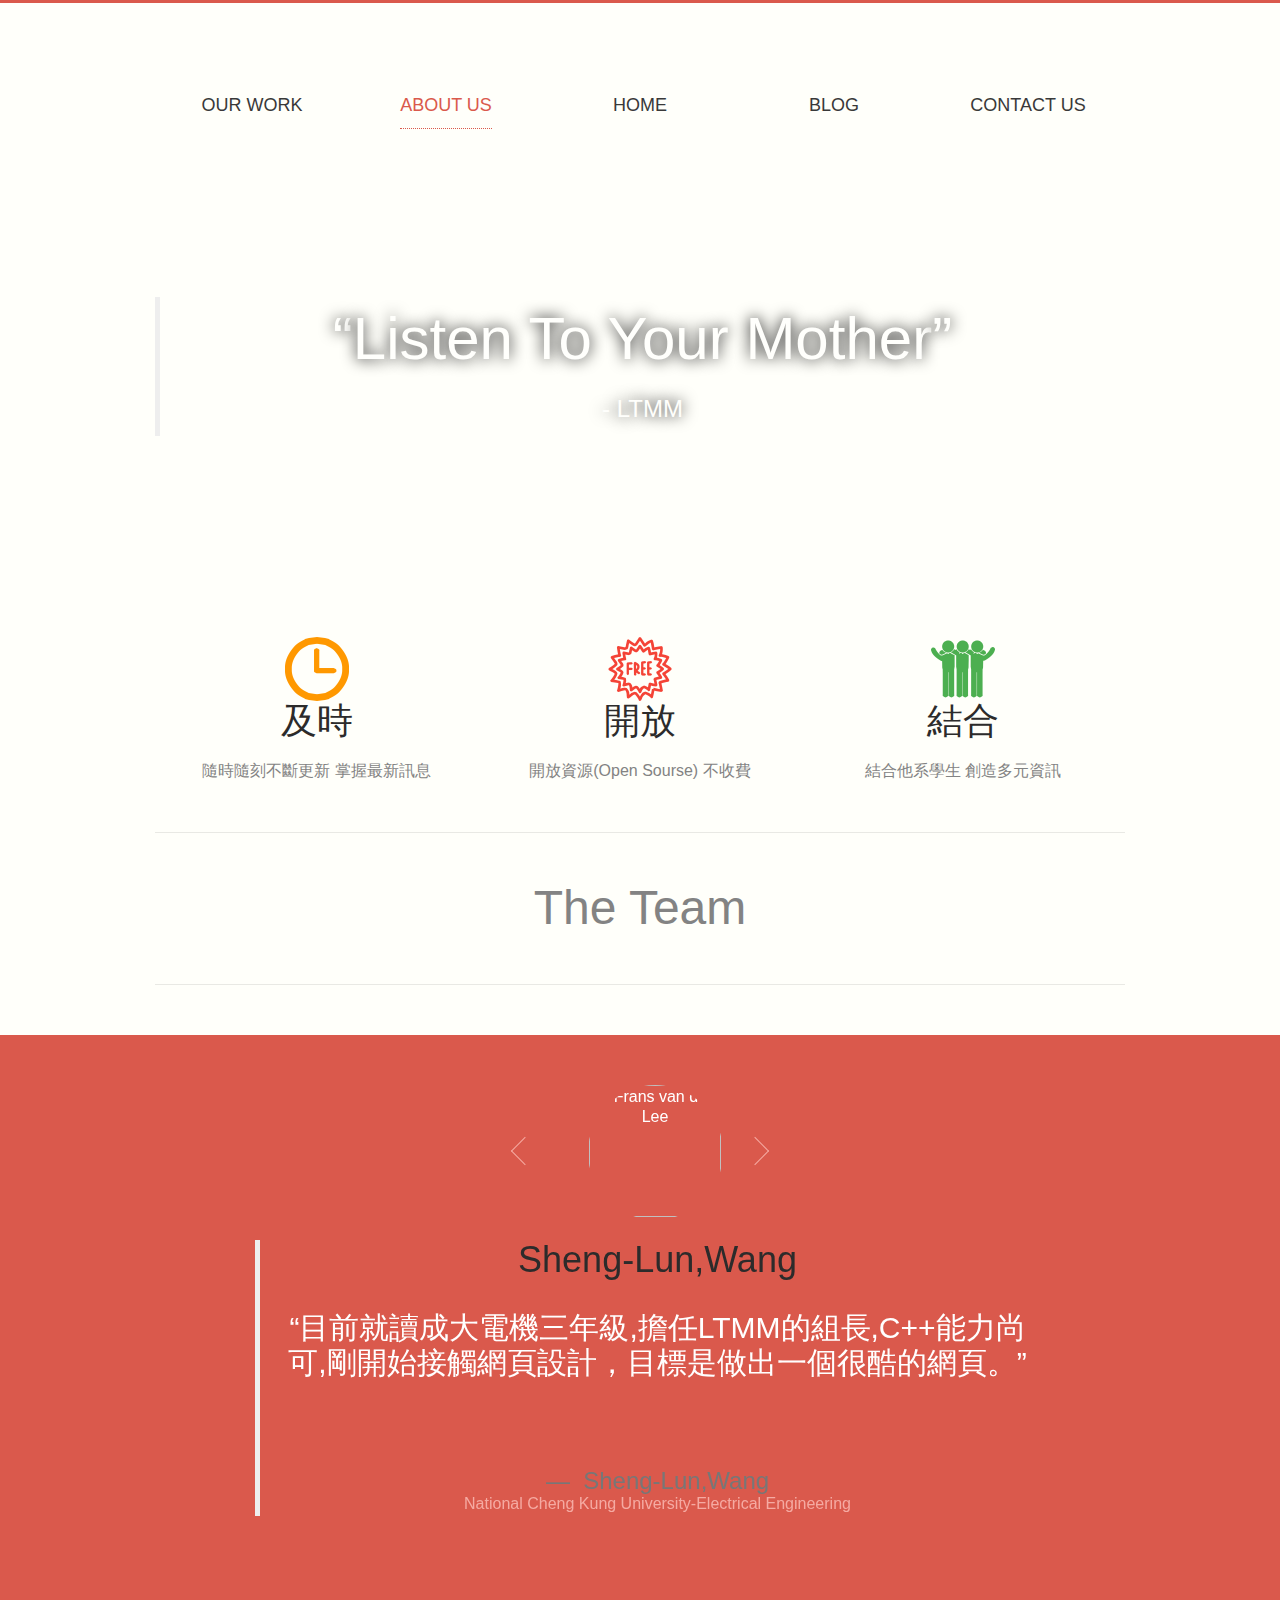
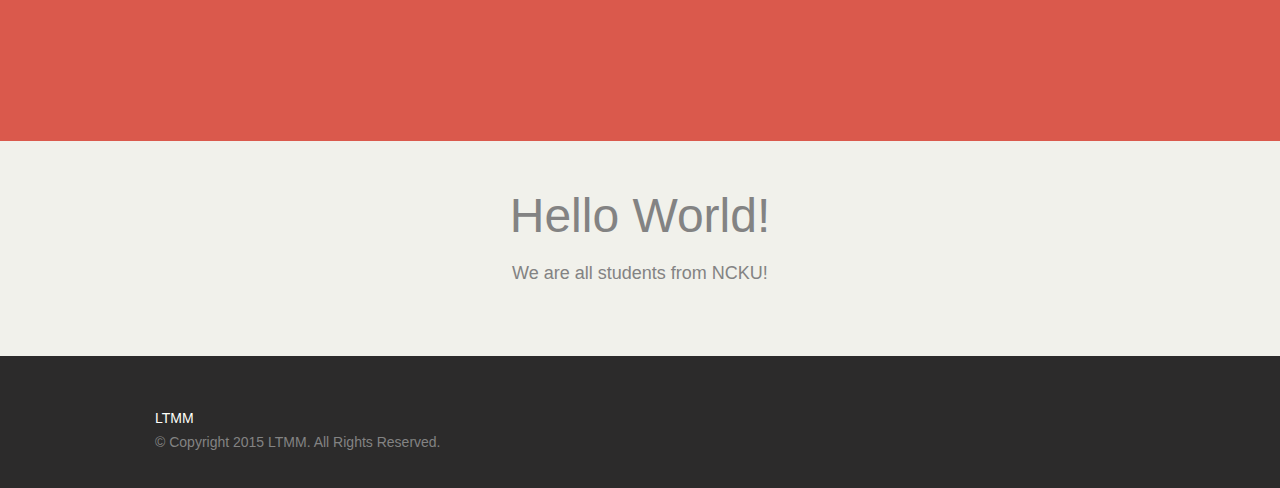
==== index.html @ 213aa473 "ver3.3 fixbug" ====
<html lang="en-US"><head><script async="" src="http://api.flickr.com/services/rest/?&amp;jsoncallback=jQuery17202518239903729409_1444990462964&amp;api_key=4faeeab50cc5eb89cd73cdc2350e52e4&amp;format=json&amp;method=flickr.people.findByUsername&amp;username=4120&amp;_=1444990463082"></script>
  <meta http-equiv="Content-Type" content="text/html; charset=UTF-8">
  <title>LTMM</title>
  <meta name="viewport" content="width=device-width, initial-scale=1.0, maximum-scale=1.0">

        <meta name="keywords" content="LTMM">
        <meta name="description" content="Listen To MoM.">
        <link href="https://plus.google.com/101694146701986480596/about" rel="publisher">
        <!-- Latest compiled and minified CSS -->
<link rel="stylesheet" href="https://maxcdn.bootstrapcdn.com/bootstrap/3.3.5/css/bootstrap.min.css">

<!-- Optional theme -->
<link rel="stylesheet" href="https://maxcdn.bootstrapcdn.com/bootstrap/3.3.5/css/bootstrap-theme.min.css">
<link rel="stylesheet" href="https://maxcdn.bootstrapcdn.com/font-awesome/4.4.0/css/font-awesome.min.css">
<!-- Latest compiled and minified JavaScript -->
<script src="https://maxcdn.bootstrapcdn.com/bootstrap/3.3.5/js/bootstrap.min.js"></script>
  <link rel="stylesheet" href="style.css" type="text/css" media="screen">
  <link rel="alternate" type="application/rss+xml" title="FortyOneTwenty Inc. RSS Feed" href="http://www.fortyonetwenty.com/feed/">
  <link rel="alternate" type="application/atom+xml" title="FortyOneTwenty Inc. Atom Feed" href="http://www.fortyonetwenty.com/feed/atom/">
  <link rel="pingback" href="http://www.fortyonetwenty.com/xmlrpc.php">


  <div class="fit-vids-style">­<style>               .fluid-width-video-wrapper {                 width: 100%;                              position: relative;                       padding: 0;                            }                                                                                   .fluid-width-video-wrapper iframe,        .fluid-width-video-wrapper object,        .fluid-width-video-wrapper embed {           position: absolute;                       top: 0;                                   left: 0;                                  width: 100%;                              height: 100%;                          }                                       </style></div><script type="text/javascript" async="" src="http://www.google-analytics.com/ga.js"></script><script type="text/javascript" src="http://www.fortyonetwenty.com/wp-content/themes/4120/4120.js"></script>


      <script type="text/javascript">//<![CDATA[
      // Google Analytics for WordPress by Yoast v4.2.8 | http://yoast.com/wordpress/google-analytics/
      var _gaq = _gaq || [];
      _gaq.push(['_setAccount', 'UA-1729453-1']);
              _gaq.push(['_trackPageview']);
      (function () {
        var ga = document.createElement('script');
        ga.type = 'text/javascript';
        ga.async = true;
        ga.src = ('https:' == document.location.protocol ? 'https://ssl' : 'http://www') + '.google-analytics.com/ga.js';
        var s = document.getElementsByTagName('script')[0];
        s.parentNode.insertBefore(ga, s);
      })();
      //]]></script>
      <link rel="alternate" type="application/rss+xml" title="FortyOneTwenty Inc. » About Us Comments Feed" href="http://www.fortyonetwenty.com/about-us/feed/">
<link rel="stylesheet" id="dot-irecommendthis-css" href="http://www.fortyonetwenty.com/wp-content/plugins/i-recommend-this/css/dot-irecommendthis-heart.css?ver=3.5" type="text/css" media="all">
<script type="text/javascript" src="http://www.fortyonetwenty.com/wp-includes/js/jquery/jquery.js?ver=1.8.3"></script>
<script type="text/javascript">
/* <![CDATA[ */
var dot = {"ajaxurl":"http:\/\/www.fortyonetwenty.com\/wp-admin\/admin-ajax.php"};
var dot_irecommendthis = {"ajaxurl":"http:\/\/www.fortyonetwenty.com\/wp-admin\/admin-ajax.php"};
/* ]]> */
</script>
<script type="text/javascript" src="http://www.fortyonetwenty.com/wp-content/plugins/i-recommend-this/js/dot_irecommendthis.js?ver=3.5"></script>
<link rel="prev" title="Our Work" href="http://www.fortyonetwenty.com/work/">
<link rel="next" title="Blog" href="http://www.fortyonetwenty.com/blog/">
<meta name="generator" content="WordPress 3.5">
<link rel="canonical" href="http://www.fortyonetwenty.com/about-us/">
<!-- Start Fluid Video Embeds Style Tag -->
<style type="text/css">
/* Thanks to Web Designer Wall for writing about this technique: http://webdesignerwall.com/tutorials/css-elastic-videos */
/* And to A List Apart: http://www.alistapart.com/articles/creating-intrinsic-ratios-for-video/ */
.fve-video-wrapper {
  position: relative;
  overflow: hidden;
  height: 0;
  padding-bottom: 56.25%; /* This is default, but will be overriden */
  margin: 0.5em 0; /* A bit of margin at the bottom */
}

.fve-video-wrapper iframe,  
.fve-video-wrapper object,  
.fve-video-wrapper embed {
  position: absolute;
  display: block;
  top: 0;
  left: 0;
  width: 100%;
  height: 100%;
}</style>
<!-- End Fluid Video Embeds Style Tag -->
<script charset="utf-8" type="text/javascript">var switchTo5x=true;</script><script charset="utf-8" type="text/javascript" src="http://w.sharethis.com/button/buttons.js"></script><script type="text/javascript">stLight.options({publisher:'wp.631a12d8-6bb4-4eff-a368-18fc70a9eb8d'});var st_type='wordpress3.4.2';</script>

  <style type="text/css">.recentcomments a{display:inline !important;padding:0 !important;margin:0 !important;}</style>

  <style>
    #logo h1 a {
      background: transparent url(http://www.fortyonetwenty.com/wp-content/uploads/2012/10/4120_logo.png) no-repeat center center;
      width: 112px;
      height: 112px;
    }
    /* Retina ----------- */
    @media
    only screen and (-webkit-min-device-pixel-ratio: 1.5),
    only screen and (   min--moz-device-pixel-ratio: 1.5),
    only screen and (     -o-min-device-pixel-ratio: 1.5/1),
    only screen and (        min-device-pixel-ratio: 1.5),
    only screen and (                min-resolution: 192dpi),
    only screen and (                min-resolution: 2dppx) { 
     
        /* Retina-specific stuff here */
        #logo h1 a {
          background: transparent url(http://www.fortyonetwenty.com/wp-content/uploads/2012/10/4120_logo@2x.png) no-repeat center center;
          background-size: 112px 112px;
        }

    }
    #mainNav ul a {
      line-height: 112px;
    }
    #mainNav li.nav-logo a {
      width: 112px;
      height: 112px;
    }
  </style>

  
  <!--[if lt IE 9]>
  <script src="http://html5shim.googlecode.com/svn/trunk/html5.js"></script>
  <link rel="stylesheet" href="http://www.fortyonetwenty.com/wp-content/themes/4120/css/ie8.css" />
  <script src="http://www.fortyonetwenty.com/wp-content/themes/4120/js/plugins/swipe_ie.js"></script>
  <script src="http://www.fortyonetwenty.com/wp-content/themes/4120/js/ie.js"></script>
  <![endif]-->
  
  

<script type="text/javascript" src="http://wd-edge.sharethis.com/button/getAllAppDefault.esi?cb=stLight.allDefault&amp;app=all&amp;publisher=wp.631a12d8-6bb4-4eff-a368-18fc70a9eb8d&amp;domain=fortyonetwenty.com"></script><script type="text/javascript" src="http://wd-edge.sharethis.com/button/checkOAuth.esi"></script><link rel="stylesheet" type="text/css" href="http://w.sharethis.com/button/css/buttons.4d4008011051a133a045fe92d3143ad4.css"></head>

<body class="page page-id-7 page-template page-template-page-about-php">

<div class="full-width header">
  <header class="container" >
    <nav class="site-nav">
      <ul id="menu-main-navigation" class="desktop"><li id="menu-item-17" class="work menu-item menu-item-type-post_type menu-item-object-page menu-item-17"><a href="">Our Work</a></li>
<li id="menu-item-14" class="about menu-item menu-item-type-post_type menu-item-object-page current-menu-item page_item page-item-7 current_page_item menu-item-14"><a href="">About Us</a></li>
<li ><a href="">Home</a></li>
<li id="menu-item-15" class="blog menu-item menu-item-type-post_type menu-item-object-page menu-item-15"><a href="">Blog</a></li>
<li id="menu-item-16" class="contact menu-item menu-item-type-post_type menu-item-object-page menu-item-16"><a href="">Contact Us</a></li>
</ul><ul id="menu-main-navigation-1" class="mobile clearfix"><li class="work menu-item menu-item-type-post_type menu-item-object-page menu-item-17"><a href="">Our Work</a></li>
<li class="about menu-item menu-item-type-post_type menu-item-object-page current-menu-item page_item page-item-7 current_page_item menu-item-14"><a href="">About Us</a></li>
<li class="logo menu-item menu-item-type-post_type menu-item-object-page menu-item-21"><a href="">Home</a></li>
<li class="blog menu-item menu-item-type-post_type menu-item-object-page menu-item-15"><a href="">Blog</a></li>
<li class="contact menu-item menu-item-type-post_type menu-item-object-page menu-item-16"><a href="">Contact Us</a></li>
</ul>   </nav>
  </header>
</div>

<div class="full-width flush-top quotes" style="background-image: url('http://i.stack.imgur.com/jGlzr.png');">
  <div class="container">
    <div class="swiper" style="overflow: hidden;">
      <ul style="list-style: none; margin: 0px;">
                <li>
          <blockquote>
            <p class="fittext" data-max-font-size="60px" style="font-size: 60px;">Listen To Your Mother</p>
            <cite class="fittext" data-max-font-size="24px" data-min-font-size="12px" style="font-size: 24px;">
              - LTMM           </cite>
          </blockquote>
        </li>
              </ul>
    </div>
  </div>
</div>

<div class="full-width flush-top">
  <div class="container">
    <div class="emblem-row">
            <div class="emblem-col">
        
                <img src="images/clock96.png">
     
        <h2>及時</h2>
        <p>
          隨時隨刻不斷更新 掌握最新訊息       </p>
      </div>
            
            <div class="emblem-col">

                <img src="images/free1.png">
              
      
        <h2>開放</h2>
        <p>
          開放資源(Open Sourse) 不收費       </p>
      </div>
            <div class="emblem-col">
       
          <img src="images/group58.png">
     
        <h2>結合</h2>
        <p>
          結合他系學生 創造多元資訊     </p>
      </div>
            <hr>
    </div>
  </div>
</div>

<div class="full-width flush-top">
  <div class="container">
    <div class="heading">
      <h1>The Team</h1>
    </div>
    <div class="team">
        </div>
    <hr>
  </div>
</div>
<div class="full-width red">
  <div class="container">
    <div class="testimonials">
      <div class="arrows">
        <button class="arrow left"></button>
        <button class="arrow right"></button>
      </div>
      <div id="test-slider" class="swiper" style="overflow: hidden; visibility: visible;">
        <ul class="swipe-wrap" style="list-style: none; margin: 0px; width: 4000px; transition-duration: 0ms; transform: translate3d(0px, 0px, 0px);">
                      <li class="testimonial" style="width: 1000px; display: table-cell; vertical-align: top;">
              <div class="avatar">
                <img src="https://fbcdn-sphotos-d-a.akamaihd.net/hphotos-ak-xaf1/v/t1.0-9/11825571_885443691549640_6839628975477884105_n.jpg?oh=e4cb12dc6524d7e577fef742db24301d&oe=56CAB8A0&__gda__=1456417809_d9cb40a6ee070157e9c77daa2f2ca682" height="99%" width="99%"alt="Frans van der Lee">
              </div>
              <blockquote>
               <h2>Sheng-Lun,Wang</h2>
                <p>目前就讀成大電機三年級,擔任LTMM的組長,C++能力尚可,剛開始接觸網頁設計，目標是做出一個很酷的網頁。</p>
                <span class="icon"></span>
                <footer>
                  <cite>
                    Sheng-Lun,Wang                    <span class="project">National Cheng Kung University-Electrical Engineering</span>
                  </cite>
                </footer>
              </blockquote>
            </li>
                      <li class="testimonial" style="width: 1000px; display: table-cell; vertical-align: top;">
              <div class="avatar">
                <img src="https://fbcdn-profile-a.akamaihd.net/hprofile-ak-xfa1/v/t1.0-1/p160x160/11100638_939235059461660_8075035650072072458_n.jpg?oh=fa807444733a6cef3ed67c9f3ec958be&oe=5696A30E&__gda__=1455665287_541004314fc943f31184b4f5ca8d5927" alt="">
              </div>
              <blockquote>
                <div class="social">
     
                <h2 >Allen Lin</h2>
                <p>1995/02/14  水瓶座 A型 20歲青年 個人覺得自己是一個有毅力的人 做什麼事只要下定決心 就一定會把它做好 Just Do It.  台南一中前7%畢業 大學主修電機 副修流舞系 曾在高雄 台北 台中多次表演 也參加了許多街舞比賽 曾擔任成大南友育樂營(TSA)課程導師 舞會副招</p>
                <a id="folderButton1"><sub>see more...</sub></a>
                <span class="icon"></span>
                <footer>
                  <cite>
                    Allen Lin                    <span class="project">National Cheng Kung University-Electrical Engineering</span>
                  </cite>
                </footer>
              </blockquote>
            </li>
                      <li class="testimonial" style="width: 1000px; display: table-cell; vertical-align: top;">
              <div class="avatar">
                <img src="https://fbcdn-sphotos-f-a.akamaihd.net/hphotos-ak-xpf1/v/t1.0-9/10509714_950145091668815_1715219303693369725_n.jpg?oh=98acf9a10b37bcfcea974ada5038c43e&oe=56860C06&__gda__=1451855212_db475c28a0dbeba72126731f9157e37f" height="99%" width="99%" alt="">
              </div>
              <blockquote>
                <div class="social">
     
                <h2 >莊勝棠</h2>
                  <p>1993/10/21 </p>
                  <p>天秤座 </p>
                  <p>來自台北，目前就讀工科系，個性善良隨合，喜歡看電影、聽音樂，偶爾會打打球，希望這次的網頁可以做得很好 </p>
                <span class="icon"></span>
                <footer>
                  <cite>
                    莊勝棠                    <span class="project">National Cheng Kung University-Engineering Science</span>
                  </cite>
                </footer>
              </blockquote>
            </li>
                      <li class="testimonial" style="width: 1000px; display: table-cell; vertical-align: top;">
                   <div class="avatar">
                <img src="https://fbcdn-sphotos-d-a.akamaihd.net/hphotos-ak-xfp1/v/t1.0-9/12006173_870831203001022_8080309730249087365_n.jpg?oh=1b4a34929bba98ee17bb4a7a0d8c3003&oe=56940E21&__gda__=1456702120_d4165ead72c255a33e2b78299770f5ad" height="99%" weight="99%" alt="">
              </div>
              <blockquote>
                  <div class="social">
                <h2 >Davidity Lin</h2>
                  <p>1993/06/24</p>
                  <p>我是大為，標準的90後學渣。<br>大學主修"學生組織系"，翻滾過校內各學生組織<br>去年學生會長卸任後<br>今年是我主修電機系的"一年級"，請多多指教 ^^ </p>
                <span class="icon"></span>
                <footer>
                  <cite>Davidity Lin <span class="project">National Cheng Kung University-Electrical Engineering</span>
                  </cite>
                </footer>
              </blockquote>
            </li>
                  </ul>
      </div>
    </div>
  </div>
</div>



                
                <iframe style="display:none;width:0px; height:0px;" src="about:blank" name="gform_ajax_frame_1" id="gform_ajax_frame_1"></iframe>
               
      
      </script>
    </div>
  </div>
</div>
<div class="full-width tan">
  <div class="container">
    <div class="heading">
      <h1>Hello World!</h1>
      <p>We are all students from NCKU! </p>
    </div>
  </div>
</div>
<div class="full-width dark-grey flat footer">
  <div class="container">
    <div class="footer-foot">
      <div class="info">
        <p><span>LTMM</span></p>
        <p>© Copyright 2015 LTMM. All Rights Reserved.</p>
      </div>
    
    </div>
  </div>
</div>



<div id="stcpDiv" style="position: absolute; top: -1999px; left: -1988px;">ShareThis Copy and Paste</div><iframe id="stSegmentFrame" name="stSegmentFrame" src="http://seg.sharethis.com/getSegment.php?purl=http%3A%2F%2Fwww.fortyonetwenty.com%2Fabout-us%2F&amp;jsref=https%3A%2F%2Fwww.facebook.com%2F&amp;rnd=1444990463411" frameborder="0" scrolling="no" width="0px" height="0px" style="display:none;"></iframe><div id="stwrapper" class="stwrapper stwrapper5x" style="display: none;"><iframe allowtransparency="true" id="stLframe" class="stLframe" name="stLframe" frameborder="0" scrolling="no" src="http://edge.sharethis.com/share5x/index.3c401b929c426b4aced880852aeb0d98.html"></iframe></div><div id="stOverlay" onclick="javascript:stWidget.closeWidget();"></div></body></html>
---- style.css ----
* {
  -webkit-box-sizing: border-box;
  -moz-box-sizing: border-box;
  box-sizing: border-box;
}


/* normalize.css v1.0.2 | MIT License | git.io/normalize */
/* ==========================================================================
   HTML5 display definitions
   ========================================================================== */
/*
 * Corrects `block` display not defined in IE 6/7/8/9 and Firefox 3.
 */
article,
aside,
details,
figcaption,
figure,
footer,
header,
hgroup,
nav,
section,
summary {
  display: block;
}

/*
 * Corrects `inline-block` display not defined in IE 6/7/8/9 and Firefox 3.
 */
audio,
canvas,
video {
  display: inline-block;
  *display: inline;
  *zoom: 1;
}

/*
 * Prevents modern browsers from displaying `audio` without controls.
 * Remove excess height in iOS 5 devices.
 */
audio:not([controls]) {
  display: none;
  height: 0;
}

/*
 * Addresses styling for `hidden` attribute not present in IE 7/8/9, Firefox 3,
 * and Safari 4.
 * Known issue: no IE 6 support.
 */
[hidden] {
  display: none;
}

/* ==========================================================================
   Base
   ========================================================================== */
/*
 * 1. Corrects text resizing oddly in IE 6/7 when body `font-size` is set using
 *    `em` units.
 * 2. Prevents iOS text size adjust after orientation change, without disabling
 *    user zoom.
 */
html {
  font-size: 100%;
  /* 1 */
  -webkit-text-size-adjust: 100%;
  /* 2 */
  -ms-text-size-adjust: 100%;
  /* 2 */
}

/*
 * Addresses `font-family` inconsistency between `textarea` and other form
 * elements.
 */
html,
button,
input,
select,
textarea {
  font-family: sans-serif;
}

/*
 * Addresses margins handled incorrectly in IE 6/7.
 */
body {
  margin: 0;
}

/* ==========================================================================
   Links
   ========================================================================== */
/*
 * Addresses `outline` inconsistency between Chrome and other browsers.
 */
a:focus {
  outline: thin dotted;
}

/*
 * Improves readability when focused and also mouse hovered in all browsers.
 */
a:active,
a:hover {
  outline: 0;
}

/* ==========================================================================
   Typography
   ========================================================================== */
/*
 * Addresses font sizes and margins set differently in IE 6/7.
 * Addresses font sizes within `section` and `article` in Firefox 4+, Safari 5,
 * and Chrome.
 */
h1 {
  font-size: 2em;
  margin: 0.67em 0;
}

h2 {
  font-size: 1.5em;
  margin: 0.83em 0;
}

h3 {
  font-size: 1.17em;
  margin: 1em 0;
}

h4 {
  font-size: 1em;
  margin: 1.33em 0;
}

h5 {
  font-size: 0.83em;
  margin: 1.67em 0;
}

h6 {
  font-size: 0.67em;
  margin: 2.33em 0;
}

/*
 * Addresses styling not present in IE 7/8/9, Safari 5, and Chrome.
 */
abbr[title] {
  border-bottom: 1px dotted;
}

/*
 * Addresses style set to `bolder` in Firefox 3+, Safari 4/5, and Chrome.
 */
b,
strong {
  font-weight: bold;
}

blockquote {
  margin: 1em 40px;
}

/*
 * Addresses styling not present in Safari 5 and Chrome.
 */
dfn {
  font-style: italic;
}

/*
 * Addresses styling not present in IE 6/7/8/9.
 */
mark {
  background: #ff0;
  color: #000;
}

/*
 * Addresses margins set differently in IE 6/7.
 */
p,
pre {
  margin: 1em 0;
}

/*
 * Corrects font family set oddly in IE 6, Safari 4/5, and Chrome.
 */
code,
kbd,
pre,
samp {
  font-family: monospace, serif;
  _font-family: 'courier new', monospace;
  font-size: 1em;
}

/*
 * Improves readability of pre-formatted text in all browsers.
 */
pre {
  white-space: pre;
  white-space: pre-wrap;
  word-wrap: break-word;
}

/*
 * Addresses CSS quotes not supported in IE 6/7.
 */
q {
  quotes: none;
}

/*
 * Addresses `quotes` property not supported in Safari 4.
 */
q:before,
q:after {
  content: '';
  content: none;
}

/*
 * Addresses inconsistent and variable font size in all browsers.
 */
small {
  font-size: 80%;
}

/*
 * Prevents `sub` and `sup` affecting `line-height` in all browsers.
 */
sub,
sup {
  font-size: 75%;
  line-height: 0;
  position: relative;
  vertical-align: baseline;
}

sup {
  top: -0.5em;
}

sub {
  bottom: -0.25em;
}

/* ==========================================================================
   Lists
   ========================================================================== */
/*
 * Addresses margins set differently in IE 6/7.
 */
dl,
menu,
ol,
ul {
  margin: 1em 0;
}

dd {
  margin: 0 0 0 40px;
}

/*
 * Addresses paddings set differently in IE 6/7.
 */
menu,
ol,
ul {
  padding: 0 0 0 40px;
}

/*
 * Corrects list images handled incorrectly in IE 7.
 */
nav ul,
nav ol {
  list-style: none;
  list-style-image: none;
}

/* ==========================================================================
   Embedded content
   ========================================================================== */
/*
 * 1. Removes border when inside `a` element in IE 6/7/8/9 and Firefox 3.
 * 2. Improves image quality when scaled in IE 7.
 */
img {
  border: 0;
  /* 1 */
  -ms-interpolation-mode: bicubic;
  /* 2 */
}

/*
 * Corrects overflow displayed oddly in IE 9.
 */
svg:not(:root) {
  overflow: hidden;
}

/* ==========================================================================
   Figures
   ========================================================================== */
/*
 * Addresses margin not present in IE 6/7/8/9, Safari 5, and Opera 11.
 */
figure {
  margin: 0;
}

/* ==========================================================================
   Forms
   ========================================================================== */
/*
 * Corrects margin displayed oddly in IE 6/7.
 */
form {
  margin: 0;
}

/*
 * Define consistent border, margin, and padding.
 */
fieldset {
  border: 1px solid #c0c0c0;
  margin: 0 2px;
  padding: 0.35em 0.625em 0.75em;
}

/*
 * 1. Corrects color not being inherited in IE 6/7/8/9.
 * 2. Corrects text not wrapping in Firefox 3.
 * 3. Corrects alignment displayed oddly in IE 6/7.
 */
legend {
  border: 0;
  /* 1 */
  padding: 0;
  white-space: normal;
  /* 2 */
  *margin-left: -7px;
  /* 3 */
}

/*
 * 1. Corrects font size not being inherited in all browsers.
 * 2. Addresses margins set differently in IE 6/7, Firefox 3+, Safari 5,
 *    and Chrome.
 * 3. Improves appearance and consistency in all browsers.
 */
button,
input,
select,
textarea {
  font-size: 100%;
  /* 1 */
  margin: 0;
  /* 2 */
  vertical-align: baseline;
  /* 3 */
  *vertical-align: middle;
  /* 3 */
}

/*
 * Addresses Firefox 3+ setting `line-height` on `input` using `!important` in
 * the UA stylesheet.
 */
button,
input {
  line-height: normal;
}

/*
 * 1. Avoid the WebKit bug in Android 4.0.* where (2) destroys native `audio`
 *    and `video` controls.
 * 2. Corrects inability to style clickable `input` types in iOS.
 * 3. Improves usability and consistency of cursor style between image-type
 *    `input` and others.
 * 4. Removes inner spacing in IE 7 without affecting normal text inputs.
 *    Known issue: inner spacing remains in IE 6.
 */
button,
html input[type="button"],
input[type="reset"],
input[type="submit"] {
  -webkit-appearance: button;
  /* 2 */
  cursor: pointer;
  /* 3 */
  *overflow: visible;
  /* 4 */
}

/*
 * Re-set default cursor for disabled elements.
 */
button[disabled],
input[disabled] {
  cursor: default;
}

/*
 * 1. Addresses box sizing set to content-box in IE 8/9.
 * 2. Removes excess padding in IE 8/9.
 * 3. Removes excess padding in IE 7.
 *    Known issue: excess padding remains in IE 6.
 */
input[type="checkbox"],
input[type="radio"] {
  box-sizing: border-box;
  /* 1 */
  padding: 0;
  /* 2 */
  *height: 13px;
  /* 3 */
  *width: 13px;
  /* 3 */
}

/*
 * 1. Addresses `appearance` set to `searchfield` in Safari 5 and Chrome.
 * 2. Addresses `box-sizing` set to `border-box` in Safari 5 and Chrome
 *    (include `-moz` to future-proof).
 */
input[type="search"] {
  -webkit-appearance: textfield;
  /* 1 */
  -moz-box-sizing: content-box;
  -webkit-box-sizing: content-box;
  /* 2 */
  box-sizing: content-box;
}

/*
 * Removes inner padding and search cancel button in Safari 5 and Chrome
 * on OS X.
 */
input[type="search"]::-webkit-search-cancel-button,
input[type="search"]::-webkit-search-decoration {
  -webkit-appearance: none;
}

/*
 * Removes inner padding and border in Firefox 3+.
 */
button::-moz-focus-inner,
input::-moz-focus-inner {
  border: 0;
  padding: 0;
}

/*
 * 1. Removes default vertical scrollbar in IE 6/7/8/9.
 * 2. Improves readability and alignment in all browsers.
 */
textarea {
  overflow: auto;
  /* 1 */
  vertical-align: top;
  /* 2 */
}

/* ==========================================================================
   Tables
   ========================================================================== */
/*
 * Remove most spacing between table cells.
 */
table {
  border-collapse: collapse;
  border-spacing: 0;
}

/*
 * HTML5 Boilerplate
 *
 * What follows is the result of much research on cross-browser styling.
 * Credit left inline and big thanks to Nicolas Gallagher, Jonathan Neal,
 * Kroc Camen, and the H5BP dev community and team.
 */
/* ==========================================================================
   Base styles: opinionated defaults
   ========================================================================== */
html,
button,
input,
select,
textarea {
  color: #222;
}

body {
  font-size: 1em;
  line-height: 1.4;
}

/*
 * Remove text-shadow in selection highlight: h5bp.com/i
 * These selection declarations have to be separate.
 * Customize the background color to match your design.
 */
::-moz-selection {
  background: #b3d4fc;
  text-shadow: none;
}

::selection {
  background: #b3d4fc;
  text-shadow: none;
}

/*
 * A better looking default horizontal rule
 */
hr {
  display: block;
  height: 1px;
  border: 0;
  border-top: 1px solid #edede8;
  margin: 1em 0;
  padding: 0;
}

/*
 * Remove the gap between images and the bottom of their containers: h5bp.com/i/440
 */
img {
  vertical-align: middle;
}

/*
 * Remove default fieldset styles.
 */
fieldset {
  border: 0;
  margin: 0;
  padding: 0;
}

/*
 * Allow only vertical resizing of textareas.
 */
textarea {
  resize: vertical;
}

/* ==========================================================================
   Chrome Frame prompt
   ========================================================================== */
.chromeframe {
  margin: 0.2em 0;
  background: #ccc;
  color: #000;
  padding: 0.2em 0;
}

/* ==========================================================================
   Author's custom styles
   ========================================================================== */
/* ==========================================================================
   Helper classes
   ========================================================================== */
/*
 * Image replacement
 */
.ir {
  background-color: transparent;
  border: 0;
  overflow: hidden;
  /* IE 6/7 fallback */
  *text-indent: -9999px;
}

.ir:before {
  content: "";
  display: block;
  width: 0;
  height: 100%;
}

/*
 * Hide from both screenreaders and browsers: h5bp.com/u
 */
.hidden {
  display: none !important;
  visibility: hidden;
}

/*
 * Hide only visually, but have it available for screenreaders: h5bp.com/v
 */
.visuallyhidden {
  border: 0;
  clip: rect(0 0 0 0);
  height: 1px;
  margin: -1px;
  overflow: hidden;
  padding: 0;
  position: absolute;
  width: 1px;
}

/*
 * Extends the .visuallyhidden class to allow the element to be focusable
 * when navigated to via the keyboard: h5bp.com/p
 */
.visuallyhidden.focusable:active,
.visuallyhidden.focusable:focus {
  clip: auto;
  height: auto;
  margin: 0;
  overflow: visible;
  position: static;
  width: auto;
}

/*
 * Hide visually and from screenreaders, but maintain layout
 */
.invisible {
  visibility: hidden;
}

/*
 * Clearfix: contain floats
 *
 * For modern browsers
 * 1. The space content is one way to avoid an Opera bug when the
 *    `contenteditable` attribute is included anywhere else in the document.
 *    Otherwise it causes space to appear at the top and bottom of elements
 *    that receive the `clearfix` class.
 * 2. The use of `table` rather than `block` is only necessary if using
 *    `:before` to contain the top-margins of child elements.
 */
.clearfix:before,
.clearfix:after {
  content: " ";
  /* 1 */
  display: table;
  /* 2 */
}

.clearfix:after {
  clear: both;
}

/*
 * For IE 6/7 only
 * Include this rule to trigger hasLayout and contain floats.
 */
.clearfix {
  *zoom: 1;
}

/* ==========================================================================
   EXAMPLE Media Queries for Responsive Design.
   Theses examples override the primary ('mobile first') styles.
   Modify as content requires.
   ========================================================================== */
@media only screen and (min-width: 35em) {
  /* Style adjustments for viewports that meet the condition */
}
@media only screen and (-webkit-min-device-pixel-ratio: 1.5), only screen and (min-resolution: 144dpi) {
  /* Style adjustments for high resolution devices */
}
/* ==========================================================================
   Print styles.
   Inlined to avoid required HTTP connection: h5bp.com/r
   ========================================================================== */
@media print {
  * {
    background: transparent !important;
    color: #000 !important;
    /* Black prints faster: h5bp.com/s */
    box-shadow: none !important;
    text-shadow: none !important;
  }

  a,
  a:visited {
    text-decoration: underline;
  }

  a[href]:after {
    content: " (" attr(href) ")";
  }

  abbr[title]:after {
    content: " (" attr(title) ")";
  }

  /*
   * Don't show links for images, or javascript/internal links
   */
  .ir a:after,
  a[href^="javascript:"]:after,
  a[href^="#"]:after {
    content: "";
  }

  pre,
  blockquote {
    border: 1px solid #999;
    page-break-inside: avoid;
  }

  thead {
    display: table-header-group;
    /* h5bp.com/t */
  }

  tr,
  img {
    page-break-inside: avoid;
  }

  img {
    max-width: 100% !important;
  }

  @page {
    margin: 0.5cm;
}

  p,
  h2,
  h3 {
    orphans: 3;
    widows: 3;
  }

  h2,
  h3 {
    page-break-after: avoid;
  }
}
@font-face {
  font-family: MenschRegular;
  font-weight: normal;
  font-style: normal;
  src: url("fonts/Mensch/font-face/mensch-wf.eot");
  src: url("fonts/Mensch/font-face/mensch-wf.eot?#iefix") format("embedded-opentype"), url("fonts/Mensch/font-face/mensch-wf.woff") format("woff"), url("fonts/Mensch/font-face/mensch-wf.ttf") format("truetype"), url("fonts/Mensch/font-face/mensch-wf.svg#MenschRegular") format("svg");
}

@font-face {
  font-family: MenschBold;
  font-weight: bold;
  font-style: normal;
  src: url("fonts/Mensch/font-face/mensch-bold-wf.eot");
  src: url("fonts/Mensch/font-face/mensch-bold-wf.eot?#iefix") format("embedded-opentype"), url("fonts/Mensch/font-face/mensch-bold-wf.woff") format("woff"), url("fonts/Mensch/font-face/mensch-bold-wf.ttf") format("truetype"), url("fonts/Mensch/font-face/mensch-bold-wf.svg#MenschBold") format("svg");
}

@font-face {
  font-family: MenschInline;
  font-weight: normal;
  font-style: normal;
  src: url("fonts/Mensch/font-face/mensch-inline-wf.eot");
  src: url("fonts/Mensch/font-face/mensch-inline-wf.eot?#iefix") format("embedded-opentype"), url("fonts/Mensch/font-face/mensch-inline-wf.woff") format("woff"), url("fonts/Mensch/font-face/mensch-inline-wf.ttf") format("truetype"), url("fonts/Mensch/font-face/mensch-inline-wf.svg#MenschInline") format("svg");
}

@font-face {
  font-family: MenschThin;
  font-weight: normal;
  font-style: normal;
  src: url("fonts/Mensch/font-face/mensch-thin-wf.eot");
  src: url("fonts/Mensch/font-face/mensch-thin-wf.eot?#iefix") format("embedded-opentype"), url("fonts/Mensch/font-face/mensch-thin-wf.woff") format("woff"), url("fonts/Mensch/font-face/mensch-thin-wf.ttf") format("truetype"), url("fonts/Mensch/font-face/mensch-thin-wf.svg#MenschThin") format("svg");
}

html {
  -webkit-text-size-adjust: 100%;
  -ms-text-size-adjust: 100%;
  font-size: 100%;
  overflow-y: scroll;
}

body {
  border-top: 3px solid #da594c;
  background: url("images/background_repeat.png") repeat top left #fffffa;
  color: #838383;
  font-family: "Helvetica Neue", Helvetica, Arial, sans-serif;
  font-size: 16px;
  line-height: 20px;
}

a, a:visited {
  text-decoration: none;
  color: #da594c;
}

a:hover {
  color: #42c1d5;
}

hr {
  display: block;
  float: left;
  margin-right: 4.4%;
  width: 100%;
  border: 0;
  margin: 0;
  border-bottom: 1px solid rgba(44, 43, 43, 0.1);
}
hr:last-child {
  margin-right: 0;
}

ul {
  padding-left: 0px;
}

.pull-left {
  float: left;
}

.pull-right {
  float: right;
}

.center {
  margin: 0 auto;
}

@media screen and (max-width: 480px) {
  .hide-mobile {
    display: none;
  }

  .show-mobile {
    display: block;
  }
}
h1, h2, h3, h4, h5, h6 {
  margin: 0 0 15px 0;
  font-weight: normal;
  -webkit-font-smoothing: antialiased;
  -moz-font-smoothing: antialiased;
  -ms-font-smoothing: antialiased;
  -o-font-smoothing: antialiased;
  font-smoothing: antialiased;
}

h1 {
  font-family: "MenschRegular", Helvetica, Arial, sans-serif;
  font-weight: normal;
  font-size: 48px;
  color: #da594c;
  line-height: 50px;
  margin-bottom: 0px;
}
h1 small {
  display: block;
  font-size: 22px;
  color: #838383;
  line-height: 27px;
  margin-bottom: 0px;
}

h2 {
  font-family: "MenschRegular", Helvetica, Arial, sans-serif;
  font-weight: normal;
  font-size: 36px;
  color: #2c2b2b;
  line-height: 40px;
  margin-bottom: 0px;
}

h3 {
  font-family: "MenschRegular", Helvetica, Arial, sans-serif;
  font-weight: normal;
  font-size: 36px;
  color: #838383;
  line-height: 40px;
  margin-bottom: 0px;
}
h3 a {
  color: #42c1d5;
  font-size: 18px;
  border-bottom: 1px dotted #42c1d5;
  padding-bottom: 6px;
  float: right;
  margin-top: -14px;
  display: block;
}
h3 a:hover {
  color: #31909f;
}

h4 {
  font-family: "MenschRegular", Helvetica, Arial, sans-serif;
  -webkit-font-smoothing: antialiased;
  -moz-font-smoothing: antialiased;
  -ms-font-smoothing: antialiased;
  -o-font-smoothing: antialiased;
  font-smoothing: antialiased;
  color: #da594c;
  font-size: 20px;
  line-height: 25px;
}

h5 {
  font-size: 18px;
  line-height: 25px;
  color: #838383;
}

p {
  color: #838383;
  -webkit-font-smoothing: antialiased;
  -moz-font-smoothing: antialiased;
  -ms-font-smoothing: antialiased;
  -o-font-smoothing: antialiased;
  font-smoothing: antialiased;
}

blockquote {
  font-family: "MenschRegular", Helvetica, Arial, sans-serif;
  -webkit-font-smoothing: antialiased;
  -moz-font-smoothing: antialiased;
  -ms-font-smoothing: antialiased;
  -o-font-smoothing: antialiased;
  font-smoothing: antialiased;
  font-size: 30px;
  line-height: 35px;
}
blockquote p {
  quotes: "\201C" "\201D" "\2018" "\2019";
}
blockquote p:before {
  content: open-quote;
}
blockquote p:after {
  content: close-quote;
}

@media screen and (max-width: 480px) {
  h1 {
    font-size: 40px;
  }

  h2 {
    font-size: 32px;
  }

  blockquote {
    font-size: 22px;
    line-height: 27px;
  }
}
form {
  margin: 0 0 20px;
}

fieldset {
  padding: 0;
  margin: 0;
  border: 0;
}

legend {
  display: block;
  width: 100%;
  padding: 0;
  margin-bottom: 20px;
  font-size: 21px;
  line-height: 40px;
  color: #333333;
  border: 0;
  border-bottom: 1px solid #e5e5e5;
}
legend small {
  font-size: 15px;
  color: #999999;
}

label, input, button, select, textarea {
  font-size: 18px;
  font-weight: normal;
  line-height: 20px;
  padding: 15px 20px;
}

input, button, select, textarea {
  font-family: "Helvetica Neue", Helvetica, Arial, sans-serif;
}

label {
  display: inline-block;
  margin-bottom: 5px;
  text-align: right;
  font-family: "MenschRegular", Helvetica, Arial, sans-serif;
  padding-left: 0px;
  text-transform: uppercase;
}

select, textarea {
  display: inline-block;
  margin-bottom: 9px;
  font-size: 18px;
  line-height: 20px;
  color: #555555;
  -webkit-border-radius: 4px;
  border-radius: 4px;
}

input[type="email"], input[type="number"], input[type="password"], input[type="search"], input[type="tel"], input[type="text"], input[type="url"], input[type="color"], input[type="date"], input[type="datetime"], input[type="datetime-local"], input[type="month"], input[type="time"], input[type="week"], textarea, select {
  display: inline-block;
  margin-bottom: 9px;
  font-size: 18px;
  line-height: 20px;
  /*color: #42c1d5;*/
  color: #555555;
  height: 57px;
  -webkit-box-shadow: 0px 0px 0px;
  box-shadow: 0px 0px 0px;
  -webkit-border-radius: 4px;
  border-radius: 4px;
  -webkit-font-smoothing: antialiased;
  -moz-font-smoothing: antialiased;
  -ms-font-smoothing: antialiased;
  -o-font-smoothing: antialiased;
  font-smoothing: antialiased;
  -webkit-appearance: none;
  -moz-appearance: none;
  -ms-appearance: none;
  -o-appearance: none;
  appearance: none;
}

input:focus, textarea:focus, select:focus {
  color: #42c1d5;
}

.uneditable-input, select {
  display: inline-block;
  height: 20px;
  margin-bottom: 9px;
  font-size: 14px;
  line-height: 20px;
  color: #555555;
}

input, textarea, .uneditable-input {
  width: 206px;
}

textarea, select {
  height: auto;
  background-color: rgba(255, 255, 255, 0.4);
  border: 1px solid #e5e5e1;
  width: 100%;
  font-size: 16px;
}

input[type="email"], input[type="number"], input[type="password"], input[type="search"], input[type="tel"], input[type="text"], input[type="url"], input[type="color"], input[type="date"], input[type="datetime"], input[type="datetime-local"], input[type="month"], input[type="time"], input[type="week"] {
  background-color: rgba(255, 255, 255, 0.4);
  border: 1px solid #e5e5e1;
}

.uneditable-input {
  background-color: white;
  border: 1px solid #cccccc;
}

textarea:focus {
  outline: 0;
  background: white;
}

input[type="email"]:focus, input[type="number"]:focus, input[type="password"]:focus, input[type="search"]:focus, input[type="tel"]:focus, input[type="text"]:focus, input[type="url"]:focus, input[type="color"]:focus, input[type="date"]:focus, input[type="datetime"]:focus, input[type="datetime-local"]:focus, input[type="month"]:focus, input[type="time"]:focus, input[type="week"]:focus {
  outline: 0;
  background: white;
}

.uneditable-input:focus {
  border-color: rgba(82, 168, 236, 0.8);
  outline: 0;
}

input[type="radio"], input[type="checkbox"] {
  margin: 4px 0 0;
  margin-top: 1px \9;
  *margin-top: 0;
  line-height: normal;
  cursor: pointer;
}
input[type="file"], input[type="image"], input[type="submit"], input[type="reset"], input[type="button"], input[type="radio"], input[type="checkbox"] {
  width: auto;
}

input[type="file"] {
  height: 30px;
  /* In IE7, the height of the select element cannot be changed by height, only font-size */
  *margin-top: 4px;
  /* For IE7, add top margin to align select with labels */
  line-height: 30px;
}

select {
  background-color: rgba(255, 255, 255, 0.4);
  border: 1px solid #e5e5e1;
  width: 220px;
  height: 57px;
  background-image: url("images/drop-down-arrow.png");
  background-position: 93% center;
  background-repeat: no-repeat;
}
select[multiple], select[size] {
  height: auto;
}
select:focus {
  outline: none;
}

input[type="file"]:focus, input[type="radio"]:focus, input[type="checkbox"]:focus {
  outline: thin dotted #333333;
  outline: 5px auto -webkit-focus-ring-color;
  outline-offset: -2px;
}

.uneditable-input,
.uneditable-textarea {
  color: #999999;
  cursor: not-allowed;
  background-color: #fcfcfc;
  border-color: #cccccc;
}

.uneditable-input {
  overflow: hidden;
  white-space: nowrap;
}

.uneditable-textarea {
  width: auto;
  height: auto;
}

input:-moz-placeholder,
textarea:-moz-placeholder,
input:-ms-input-placeholder,
textarea:-ms-input-placeholder,
input::-webkit-input-placeholder,
textarea::-webkit-input-placeholder {
  color: #838383;
}

button[type="submit"], input[type="submit"] {
  -webkit-appearance: none;
  -moz-appearance: none;
  -ms-appearance: none;
  -o-appearance: none;
  appearance: none;
  outline: none;
  border: none;
  font-family: "MenschRegular", Helvetica, Arial, sans-serif;
  display: inline-block;
  margin-bottom: 9px;
  padding-left: 60px;
  padding-right: 60px;
  font-size: 18px;
  text-align: center;
  line-height: 20px;
  color: #fffffa;
  height: 56px;
  background: #da594c;
  -webkit-border-radius: 4px;
  border-radius: 4px;
}

.radio, .checkbox {
  min-height: 18px;
  padding-left: 18px;
}

.radio input[type="radio"],
.checkbox input[type="checkbox"] {
  float: left;
  margin-left: -18px;
}

.controls > .radio:first-child,
.controls > .checkbox:first-child {
  padding-top: 5px;
}

.radio.inline,
.checkbox.inline {
  display: inline-block;
  padding-top: 5px;
  margin-bottom: 0;
  vertical-align: middle;
}

.radio.inline + .radio.inline,
.checkbox.inline + .checkbox.inline {
  margin-left: 10px;
}

.arrow-btn, a.arrow-btn {
  position: relative;
  display: inline-block;
  text-decoration: none;
  color: white;
  z-index: 1000;
  height: 30px;
  overflow: hidden;
  font-size: 16px;
  line-height: 15px;
  *line-height: 15px;
  text-align: center;
  vertical-align: middle;
  font-family: "MenschRegular", Helvetica, Arial, sans-serif;
  color: #fffffa;
}
.arrow-btn:hover {
  color: white;
}
.arrow-btn span.text {
  position: relative;
  background: #da594c;
  height: 100%;
  padding: 8px 20px;
  margin: 0 20px;
  display: block;
}
.arrow-btn .arrow {
  position: absolute;
  top: -10px;
  -webkit-transform: scaleY(2);
  -moz-transform: scaleY(2);
  -ms-transform: scaleY(2);
  -o-transform: scaleY(2);
  transform: scaleY(2);
  z-index: -1;
}
.arrow-btn .arrow span {
  display: block;
  width: 50px;
  height: 50px;
  background: #da594c;
  -webkit-transform: rotate(45deg);
  -moz-transform: rotate(45deg);
  -ms-transform: rotate(45deg);
  -o-transform: rotate(45deg);
  transform: rotate(45deg);
}
.arrow-btn .arrow.left {
  left: 22px;
}
.arrow-btn .arrow.right {
  right: 22px;
}

.arrow-btn.white span.text {
  background: #fffffa;
  color: #2c2b2b;
  border-top: 1px solid rgba(131, 131, 131, 0.5);
  border-bottom: 1px solid rgba(131, 131, 131, 0.5);
}
.arrow-btn.white .arrow span {
  background: #fffffa;
}
.arrow-btn.white .arrow.left span {
  border-bottom: 1px solid rgba(131, 131, 131, 0.5);
  border-left: 1px solid rgba(131, 131, 131, 0.5);
}
.arrow-btn.white .arrow.right span {
  border-top: 1px solid rgba(131, 131, 131, 0.5);
  border-right: 1px solid rgba(131, 131, 131, 0.5);
}
.arrow-btn.white:hover span.text, .arrow-btn.white:hover .arrow span {
  background: #da594c;
  border-color: #da594c;
  color: #fffffa;
}

hr.double {
  margin: 20px 0px;
  height: 20px;
  outline: none;
  border: none;
  border-top: 1px solid rgba(44, 43, 43, 0.1);
  border-bottom: 1px solid rgba(44, 43, 43, 0.1);
}

.emblem-row {
  display: block;
  float: left;
  margin-right: 4.4%;
  width: 100%;
}
.emblem-row:last-child {
  margin-right: 0;
}
.emblem-row .emblem-col {
  width: 33.33%;
  display: block;
  margin: 0px;
  float: left;
  padding: 40px 30px 50px;
  margin-top: 10px;
  text-align: center;
}
.emblem-row .emblem-col .icon {
  width: 160px;
  height: 160px;
  margin: 0 auto;
  margin-bottom: 30px;
}
.emblem-row .emblem-col p {
  margin-bottom: 20px;
  max-width: 300px;
  margin: 20px auto 0 auto;
}
@media screen and (max-width: 480px) {
  .emblem-row .emblem-col {
    display: block;
    float: left;
    margin-right: 14.47368%;
    width: 100%;
    padding: 25px 30px;
  }
  .emblem-row .emblem-col:last-child {
    margin-right: 0;
  }
  .emblem-row .emblem-col p {
    margin-top: 15px;
    margin-bottom: 15px;
  }
}

.project-grid {
  display: block;
  float: left;
  margin-right: 4.4%;
  width: 100%;
  margin-right: 0;
  margin-top: 40px;
}
.project-grid:last-child {
  margin-right: 0;
}
.project-grid .project {
  display: block;
  float: left;
  margin-right: 4.4%;
  width: 30.4%;
  margin-bottom: 3em;

}
.project-grid .alpha {
  clear: left;
}
.project-grid .omega {
  margin-right: 0;
}

@media screen and (max-width: 480px) {
  .project-grid .project {
    display: block;
    float: left;
    margin-right: 14.47368%;
    width: 100%;
  }
  .project-grid .project:last-child {
    margin-right: 0;
  }
}
.project-grid .project .image{
  display: block;
  width: 100%;
  /*max-height: 200px;*/
  overflow: hidden;
  position: relative;
  margin-bottom: 24px;
}
.project-grid .project .image img {
  width: 100%;
  height: auto;
}
.project-grid .project .image .overlay {
  position: absolute;
  top: 0px;
  left: 0px;
  width: 100%;
  height: 100%;
  background: url("images/view-project.png") center center no-repeat rgba(218, 89, 76, 0.9);
  -webkit-transition: opacity 0.25s ease-in-out;
  -moz-transition: opacity 0.25s ease-in-out;
  -ms-transition: opacity 0.25s ease-in-out;
  -o-transition: opacity 0.25s ease-in-out;
  transition: opacity 0.25s ease-in-out;
  opacity: 0;
  filter:alpha(opacity=0);
}
.project-grid .project .image .overlay:hover {
  opacity: 1;
  filter:alpha(opacity=100);
}
.project-grid .project h4, .project-grid .project p {
  margin: 0px;
}
.project-grid .project p {
  font-size: 14px;
}

.project-grid + .load-more {
  display: block;
  float: left;
  margin-right: 4.4%;
  width: 100%;
  text-align: center;
  margin: 15px 0px 65px 0px;
}
.project-grid + .load-more:last-child {
  margin-right: 0;
}

.full-width {
  width: 100%;
  background-image: url("images/background_repeat.png");
  background-repeat: repeat;
  background-color: #fffffa;
  padding: 50px 0px;
}
.full-width.header {
  /*padding: 18px 0px;*/
  padding: 0;
}
@media screen and (max-width: 480px) {
  .full-width.header {
    padding: 18px 0;
  }
}
.full-width.footer {
  padding-bottom: 34px;
}
.full-width.tan {
  background-color: #f1f1eb;
}
.full-width.red {
  background-color: #da594c;
}
.full-width.blue {
  background-color: #42c1d5;
}
.full-width.dark-grey {
  background-color: #2c2b2b;
}
.full-width.flat {
  background-image: none;
}
.full-width.flush-bottom {
  padding-bottom: 0px;
}
.full-width.flush-top {
  padding-top: 0px;
}
.full-width .heading {
  display: block;
  float: left;
  margin-right: 4.4%;
  width: 100%;
  text-align: center;
}
.full-width .heading:last-child {
  margin-right: 0;
}
.full-width .heading h1 + p, .full-width .heading h2 + p {
  line-height: 25px;
  font-size: 18px;
  max-width: 720px;
  margin: 0 auto;
  padding: 20px;
}
.full-width .heading.left {
  text-align: left;
}
.full-width .heading nav {
  padding: 25px 0px;
  font-size: 16px;
  color: #838383;
  font-family: "MenschRegular", Helvetica, Arial, sans-serif;
}
.full-width .heading nav a {
  color: inherit;
}
.full-width .heading nav a:hover {
  color: #626262;
}
.full-width .heading nav ul {
  zoom: 1;
}
.full-width .heading nav ul:before, .full-width .heading nav ul:after {
  content: "";
  display: table;
}
.full-width .heading nav ul:after {
  clear: both;
}
.full-width .heading nav ul li:not(.pull-right) {
  float: left;
}
.full-width .heading nav .arrows {
  zoom: 1;
}
.full-width .heading nav .arrows:before, .full-width .heading nav .arrows:after {
  content: "";
  display: table;
}
.full-width .heading nav .arrows:after {
  clear: both;
}
.full-width .heading nav .arrows span {
  display: block;
  float: left;
  width: 1px;
  height: 20px;
  background: #c2c2be;
  margin: -6px 7px 0px 7px;
}
.full-width .heading nav .arrows .arrow {
  width: 10px;
  height: 10px;
  float: left;
  border: none;
  outline: none;
  background: transparent;
  padding: 0px;
  -webkit-transform: rotate(45deg);
  -moz-transform: rotate(45deg);
  -ms-transform: rotate(45deg);
  -o-transform: rotate(45deg);
  transform: rotate(45deg);
}
.full-width .heading nav .arrows .arrow.left {
  border-bottom: 1px solid #80807d;
  border-left: 1px solid #80807d;
}
.full-width .heading nav .arrows .arrow.right {
  border-right: 1px solid #80807d;
  border-top: 1px solid #80807d;
}
.full-width .heading nav .arrows .arrow:hover {
  border-color: #60605d;
}

.container {
  zoom: 1;
  max-width: 62.5em;
  margin-left: auto;
  margin-right: auto;
}
.container:before, .container:after {
  content: "";
  display: table;
}
.container:after {
  clear: both;
}
@media screen and (max-width: 1000px) {
  .container {
    padding-left: 20px;
    padding-right: 20px;
  }
}

img.fit {
  width: 100%;
}

header.container nav.site-nav {
  display: block;
  float: left;
  margin-right: 4.4%;
  width: 100%;
  text-align: center;
}
header.container nav.site-nav:last-child {
  margin-right: 0;
}
header.container nav.site-nav ul {
  padding-left: 0px;
  margin: 0px;
  display: table;
  table-layout: fixed;
  width: 100%;
}
header.container nav.site-nav ul li {
  vertical-align: middle;
  text-transform: uppercase;
  font-family: "MenschRegular", Helvetica, Arial, sans-serif;
  font-size: 18px;
  line-height: 24px;
}
header.container nav.site-nav ul li a {
  color: #393939;
  padding: 20px 0px;
}
header.container nav.site-nav ul li a:hover {
  color: #42c1d5;
}
header.container nav.site-nav ul li.current-menu-item:not(.logo) a,
header.container nav.site-nav ul li.current_page_item:not(.logo) a,
.single-projects header.container nav.site-nav ul li.work a,
.single-post header.container nav.site-nav ul li.blog a {
  color: #da594c;
  border-bottom: 1px dotted;
  padding-bottom: 13px;
}
header.container nav.site-nav ul li.logo {
  width: 100px;
  height: 120px;
}
header.container nav.site-nav ul li.logo a {
  display: block;
  width: 112px;
  height: 112px;
  margin: 0 auto;
  background: transparent url(images/4120_logo.png) no-repeat 0px 0px;
  text-indent: -999em;
}
header.container nav.site-nav ul.desktop {
  display: table;
  table-layout: fixed;
  width: 100%;
}
header.container nav.site-nav ul.desktop li {
  display: table-cell;
  width: 20%;
}
header.container nav.site-nav ul.mobile {
  display: none;
}
header.container nav.site-nav ul.mobile li {
  padding: 10px 0px;
  float: left;
  width: 25%;
  margin-top: 15px;
}
header.container nav.site-nav ul.mobile li.logo {
  display: none;
}
@media screen and (max-width: 768px) {
  header.container nav.site-nav ul.mobile {
    display: block;
  }
  header.container nav.site-nav ul.mobile li a.active {
    padding-bottom: 5px;
  }
  header.container nav.site-nav ul.desktop li:not(.logo) {
    display: none;
  }
}
@media screen and (max-width: 480px) {
  header.container nav.site-nav ul.mobile li {
    width: 50%;
  }
  header.container nav.site-nav ul.mobile li a.active {
    padding-bottom: 5px;
  }
}
/* Retina ----------- */
@media
only screen and (-webkit-min-device-pixel-ratio: 1.5),
only screen and (   min--moz-device-pixel-ratio: 1.5),
only screen and (     -o-min-device-pixel-ratio: 1.5/1),
only screen and (        min-device-pixel-ratio: 1.5),
only screen and (                min-resolution: 192dpi),
only screen and (                min-resolution: 2dppx) { 
 
    /* Retina-specific stuff here */
    header.container nav.site-nav ul li.logo a {
      background: transparent url(images/4120_logo@2x.png) no-repeat center center;
      background-size: 112px 112px;
    }

}

.testimonials {
  position: relative;
}
.testimonials .arrows {
  position: absolute;
  top: 56px;
  width: 250px;
  left: 50%;
  margin-left: -125px;
  height: 20px;
  z-index: 9999;
}
.testimonials button {
  -webkit-appearance: none;
  -moz-appearance: none;
  -ms-appearance: none;
  -o-appearance: none;
  appearance: none;
  border: none;
  width: 20px;
  height: 20px;
  padding: 0px;
  display: block;
  position: absolute;
  -webkit-transform: rotate(45deg);
  -moz-transform: rotate(45deg);
  -ms-transform: rotate(45deg);
  -o-transform: rotate(45deg);
  transform: rotate(45deg);
  background: transparent;
  top: 0px;
}
.testimonials button.left {
  left: 0px;
  border-bottom: 1px solid #f5aaa2;
  border-left: 1px solid #f5aaa2;
}
.testimonials button.left:hover {
  border-left-color: #fffffa;
  border-bottom-color: #fffffa;
}
.testimonials button.right {
  right: 0px;
  border-top: 1px solid #f5aaa2;
  border-right: 1px solid #f5aaa2;
}
.testimonials button.right:hover {
  border-top-color: #fffffa;
  border-right-color: #fffffa;
}
.testimonials ul {
  list-style: none;
  padding-left: 0px;
}
.testimonials li.testimonial {
  display: block;
  color: white;
  text-align: center;
}
.testimonials li.testimonial .avatar {
  margin: 0 auto;
  width: 135px;
  height: 135px;
  -webkit-border-radius: 50%;
  border-radius: 50%;
  background: transparent;
  margin-bottom: 20px;
  overflow: hidden;
}
.testimonials li.testimonial blockquote {
  max-width: 800px;
  padding: 0px 20px;
  margin: 0 auto;
  margin-top: 20px;
}
.testimonials li.testimonial blockquote p {
  color: inherit;
}
.testimonials li.testimonial blockquote .icon {
  display: block;
  width: 34px;
  height: 24px;
  margin: 0 auto;
  background: url("images/sprite.png") top left no-repeat;
}
.testimonials li.testimonial blockquote footer {
  margin-top: 30px;
}
.testimonials li.testimonial blockquote footer cite {
  font-style: normal;
}
.testimonials li.testimonial blockquote footer .project {
  margin-top: -5px;
  display: block;
  color: #f5aaa2;
  font-family: "Helvetica Neue", Helvetica, Arial, sans-serif;
  font-size: 16px;
}

.wedding.testimonials button {
  border-color: #fffffa;
}
.wedding.testimonials .testimonial blockquote .icon {
  background-position: -84px 0px;
  width: 32px;
  height: 28px;
}

.clients {
  text-align: center;
}
.clients h2 {
  color: #2c2b2b;
  font-size: 24px;
}
.clients ul {
  list-style-type: none;
  width: 100%;
  padding: 0;
  margin: 13px 0 0 0;
}
.clients ul li {
  display: inline-block;
  vertical-align: middle;
}
.clients ul li:last-child {
  margin-right: 0px !important;
}
.clients ul li img {
  width: auto;
}
@media screen and (max-width: 480px) {
  .clients ul li {
    margin: 0 auto 20px;
    display: block;
    float: none;
    margin-right: 0px !important;
  }
}

.mini-contact form {
  display: block;
  float: left;
  margin-right: 4.4%;
  width: 100%;
  zoom: 1;
  display: table;
}
.mini-contact form:last-child {
  margin-right: 0;
}
.mini-contact form:before, .mini-contact form:after {
  content: "";
  display: table;
}
.mini-contact form:after {
  clear: both;
}
.mini-contact form .gform_body {
  display: table-cell;
  width: 78.3%;
  padding-right: 20px;
}
.mini-contact form .gform_footer {
  display: table-cell;
  width: 26.1%;
}
.mini-contact form .gfield {
  display: inline-block;
  padding-right: 4.4%;
  width: 253px;
  padding-right: 20px;
  position: relative;
}
.mini-contact form .gfield:last-child {
  padding-right: 0;
}
.mini-contact form .gfield input, .mini-contact form .gfield button {
  width: 100%;
}
.mini-contact form .gfield label {
  position: absolute;
  left: 20px;
  top: 5px;
  text-transform: none;
  font-family: "Helvetica Neue", Helvetica, Arial, sans-serif;
  font-weight: 300;
}
.mini-contact form .gfield label span.gfield_required {
  display: none;
}
.mini-contact form .gform_footer input[type="submit"] {
  width: 100%;
  background-image: url("images/background_repeat.png");
  background-repeat: repeat;
  font-size: 24px;
    -webkit-font-smoothing: antialiased;
  -moz-font-smoothing: antialiased;
  -ms-font-smoothing: antialiased;
  -o-font-smoothing: antialiased;
  font-smoothing: antialiased;
}
#gforms_confirmation_message {
  text-align: center;
}
.gform_wrapper .validation_error {
  color: #DA594C;
  font-style: italic;
  background: rgba(218, 89, 76, 0.2);
  padding: 10px;
  text-align: center;
}
.mini-contact .gform_wrapper .validation_error {
  display: table-caption;
}
.mini-contact form .gfield_error input,
.mini-contact form .gfield_error select,
.mini-contact form .gfield_error textarea {
  border-color: #DA594C;
}
.mini-contact form .gfield_error .validation_message {
  display: none;
}
form .gfield_error label {
  color: #DA594C;
}
.gform_wrapper .gform_ajax_spinner {
  display: block;
  clear: both;
  margin: 10px auto;
}

@media screen and (max-width: 768px) {
  .mini-contact form {
    display: block;
    float: left;
    margin-right: 4.4%;
    width: 100%;
    zoom: 1;
    display: block;
  }
  .mini-contact form:last-child {
    margin-right: 0;
  }
  .mini-contact form:before, .mini-contact form:after {
    content: "";
    display: table;
  }
  .mini-contact form:after {
    clear: both;
  }
  .mini-contact form .gfield, .mini-contact form .gform_footer, .mini-contact form .gform_body {
    display: block;
    float: left;
    margin-right: 4.4%;
    width: 100%;
    margin-right: 0;
    margin: 0px;
    padding: 0px;
  }
  .mini-contact form .input-wrapper:last-child {
    margin-right: 0;
  }
  .gform_wrapper .validation_error {
    width: 100%;
  }
}

.social {
  display: block;
  float: left;
  margin-right: 4.4%;
  width: 100%;
  text-align: center;
  margin-top: 10px;
}
.social:last-child {
  margin-right: 0;
}
.social ul {
  list-style-type: none;
  margin: 0;
  padding: 0;
}
.social ul li {
  display: inline-block;
  vertical-align: middle;
  margin-right: 48px;
}
.social ul li:last-child {
  margin-right: 0px;
}
.social ul li a {
  display: block;
  width: 88px;
  height: 88px;
  background-repeat: no-repeat;
  -webkit-transition-property: -webkit-transform;
  -moz-transition-property: -moz-transform;
  -ms-transition-property: -ms-transform;
  -o-transition-property: -o-transform;
  transition-property: transform;
  -webkit-transition-duration: 0.5s;
  -moz-transition-duration: 0.5s;
  -ms-transition-duration: 0.5s;
  -o-transition-duration: 0.5s;
  transition-duration: 0.5s;
  -webkit-transition-timing-function: ease-in-out;
  -moz-transition-timing-function: ease-in-out;
  -ms-transition-timing-function: ease-in-out;
  -o-transition-timing-function: ease-in-out;
  transition-timing-function: ease-in-out;
  background-image: url("images/sprite.png");
}
.social ul li a:hover {
  -webkit-transform: rotate(360deg);
  -moz-transform: rotate(360deg);
  -ms-transform: rotate(360deg);
  -o-transform: rotate(360deg);
  transform: rotate(360deg);
}
.social ul li .twitter {
  background-position: 0px -28px;
}
.social ul li .twitter:hover {
  background-position: 0px -116px;
}
.social ul li .facebook {
  background-position: -88px -28px;
}
.social ul li .facebook:hover {
  background-position: -88px -116px;
}
.social ul li .vimeo {
  background-position: -176px -28px;
}
.social ul li .vimeo:hover {
  background-position: -176px -116px;
}
@media screen and (max-width: 480px) {
  .social ul li {
    margin-right: 0px;
  }
}

.footer-foot .info {
  float: left;
  width: 70%;
}
.footer-foot .info p {
  font-size: 14px;
  line-height: 24px;
  margin: 0;
}
.footer-foot .info p span {
  color: #fffffa;
}
.footer-foot .footer-icons {
  float: right;
}
.footer-foot .footer-icons ul {
  margin: 0;
  padding: 0;
}
.footer-foot .footer-icons ul li {
  display: inline-block;
  vertical-align: middle;
  font-size: 21px;
  font-weight: 300;
}
.footer-foot .footer-icons ul li a {
  display: block;
  opacity: 0.5;
  filter:alpha(opacity=50);
  background-repeat: no-repeat;
  background: url("images/sprite.png");
}
.footer-foot .footer-icons ul li a:hover {
  opacity: 1;
  filter:alpha(opacity=100);
}
.footer-foot .footer-icons ul li .video-icon {
  width: 29px;
  height: 28px;
  background-position: -34px 0px;
  margin-right: 17px;
}
.footer-foot .footer-icons ul li .wedding-icon {
  width: 21px;
  height: 28px;
  background-position: -63px 0px;
  margin-left: 17px;
}
@media screen and (max-width: 768px) {
  .footer-foot .info, .footer-foot .footer-icons {
    float: none;
    text-align: center;
    margin: 0 auto;
    width: 100%;
  }
  .footer-foot .info p {
    margin-bottom: 10px;
  }
  .footer-foot .footer-icons {
    margin-top: 20px;
  }
}

.home.page .featured-video {
  display: block;
  float: left;
  margin-right: 4.4%;
  width: 100%;
  padding: 34px 50px;
  text-align: center;
}
.home.page .featured-video:last-child {
  margin-right: 0;
}
@media screen and (max-width: 480px) {
  .home.page .featured-video {
    padding: 34px 0px;
  }
}
.home.page .more-work {
  display: block;
  float: left;
  margin-right: 4.4%;
  width: 100%;
  text-align: center;
}
.home.page .more-work:last-child {
  margin-right: 0;
}
.home.page .work-section {
  /*width: 33.33%;*/
  width: 50%;
  display: block;
  margin: 0px;
  float: left;
  padding: 40px 30px 50px;
  margin-top: 10px;
  text-align: center;
}
.home.page .work-section:hover {
  background: rgba(60, 191, 212, 0.1);
}
.home.page .work-section:hover .arrow-btn span {
  color: #fffffa;
  background: #da594c;
  border-top: 1px solid #da594c;
  border-bottom: 1px solid #da594c;
}
.home.page .work-section:hover .arrow-btn span:after, .home.page .work-section:hover .arrow-btn span:before {
  background: #da594c;
}
.home.page .work-section:hover .arrow-btn span:after {
  box-shadow: inset -1px 1px 0px #da594c;
}
.home.page .work-section:hover .arrow-btn span:before {
  box-shadow: inset 1px -1px 0px #da594c;
}
.home.page .work-section .icon {
  width: 160px;
  height: 160px;
  margin: 0 auto;
  margin-bottom: 30px;
}
.home.page .work-section p {
  margin-top: 20px;
  margin-bottom: 20px;
}
@media screen and (max-width: 768px) {
  .home.page .work-section {
    display: block;
    float: left;
    margin-right: 4.4%;
    width: 100%;
  }
  .home.page .work-section:last-child {
    margin-right: 0;
  }
  .home.page .work-section p {
    margin-top: 15px;
    margin-bottom: 15px;
  }
}

.page-template-portfolio-php .featured-work .heading h1 {
  color: #2c2b2b;
}
.page-template-portfolio-php .featured-work .projects {
  display: block;
  float: left;
  margin-right: 4.4%;
  width: 100%;
  position: relative;
}
.page-template-portfolio-php .featured-work .projects:last-child {
  margin-right: 0;
}
.page-template-portfolio-php .featured-work .projects .arrows {
  width: 100%;
  height: 75px;
  position: absolute;
  top: 255px;
  z-index: 1000;
}
.page-template-portfolio-php .featured-work .projects .arrows .arrow {
  position: absolute;
  width: 75px;
  height: 75px;
  background: url("images/sprite.png") 0px -204px no-repeat;
  -webkit-border-radius: 50%;
  border-radius: 50%;
  cursor: pointer;
}
.page-template-portfolio-php .featured-work .projects .arrows .arrow:hover {
  background-position: 0px -279px;
}
.page-template-portfolio-php .featured-work .projects .arrows .arrow.left {
  left: -75px;
}
.page-template-portfolio-php .featured-work .projects .arrows .arrow.right {
  right: -75px;
  -webkit-transform: rotate(180deg);
  -moz-transform: rotate(180deg);
  -ms-transform: rotate(180deg);
  -o-transform: rotate(180deg);
  transform: rotate(180deg);
}
@media screen and (max-width: 1150px) {
  .page-template-portfolio-php .featured-work .projects .arrows {
    bottom: -40px;
    top: auto;
    display: none;
  }
  .page-template-portfolio-php .featured-work .projects .arrows .arrow.left {
    left: 35px;
  }
  .page-template-portfolio-php .featured-work .projects .arrows .arrow.right {
    right: 35px;
  }

}
@media screen and (max-width: 480px) {
  .page-template-portfolio-php .featured-work .projects .arrows {
    bottom: -20px;
  }
  .page-template-portfolio-php .featured-work .projects .arrows .arrow.left {
    left: 0px;
  }
  .page-template-portfolio-php .featured-work .projects .arrows .arrow.right {
    right: 0px;
  }
}
.page-template-portfolio-php .featured-work .projects .swiper {
  max-width: 930px;
  margin: 0 auto;
}
.page-template-portfolio-php .featured-work .projects ul {
  display: block;
  list-style: none;
}
.page-template-portfolio-php .featured-work .projects li.project {
  display: none;
  padding: 30px 0px;
  margin: 0 auto;
}
.page-template-portfolio-php .featured-work .projects li.project:first-child {
  display: block;
}
@media screen and (max-width: 480px) {
  .page-template-portfolio-php .featured-work .projects li.project {
    padding-left: 0px;
    padding-right: 0px;
  }
}
.page-template-portfolio-php .featured-work .projects li.project .video,
.page-template-portfolio-php .featured-work .projects li.project .photo {
  text-align: center;
}
.page-template-portfolio-php .featured-work .projects li.project .photo img {
  width: 100%;
  max-width: 930px;
}
.page-template-portfolio-php .featured-work .projects li.project .info {
  margin-top: 30px;
}
@media screen and (max-width: 480px) {
  .page-template-portfolio-php .featured-work .projects li.project .info {
    margin-top: 15px;
    margin-bottom: 35px;
  }
}
.page-template-portfolio-php .featured-work .projects li.project .info p {
  font-size: 18px;
  line-height: 24px;
  clear: both;
  margin-top: 10px;
}
.page-template-portfolio-php .featured-work .projects li.project h2 {
  color: #da594c;
  float: left;
}
.page-template-portfolio-php .featured-work .projects li.project h2.read-more {
  float: left;
}
.page-template-portfolio-php .featured-work .projects li.project h2.read-more a {
  color: #42c1d5;
  font-size: 18px;
  border-bottom: dotted 1px #42c1d5;
  display: inline-block;
  float: left;

}
.page-template-portfolio-php .featured-work .projects li.project h2.read-more a:hover {
  color: #31909f;
}

@media screen and (max-width: 480px) {
  .page-template-portfolio-php .featured-work .projects li.project h2.read-more {
    float: none;
    display: block;
    border-bottom: 0px;
  }
}

.page-template-portfolio-php .portfolio .category-filter,
.categories .category-filter {
  display: block;
  float: left;
  margin-right: 4.4%;
  width: 100%;
  text-align: center;
  font-family: "MenschRegular", Helvetica, Arial, sans-serif;
  -webkit-font-smoothing: antialiased;
  -moz-font-smoothing: antialiased;
  -ms-font-smoothing: antialiased;
  -o-font-smoothing: antialiased;
  font-smoothing: antialiased;
  font-size: 18px;
}
.page-template-portfolio-php .portfolio .category-filter:last-child,
.categories .category-filter:last-child {
  margin-right: 0;
}
.page-template-portfolio-php .portfolio .category-filter ul,
.categories .category-filter ul {
  list-style: none;
  margin: 0px;
  padding: 0px 18px;
}
.page-template-portfolio-php .portfolio .category-filter ul li,
.categories .category-filter ul li {
  display: inline-block;
  color: #2c2b2b;
  margin: 0px 16px 16px 16px;
}
.page-template-portfolio-php .portfolio .category-filter ul li a,
.categories .category-filter ul li a {
  -webkit-border-radius: 5px;
  border-radius: 5px;
  background: #fffffa;
  border: 1px solid rgba(44, 43, 43, 0.15);
  color: inherit;
  display: block;
  padding: 12px 10px 10px;
}
.page-template-portfolio-php .portfolio .category-filter ul li a:hover, .page-template-portfolio-php .portfolio .category-filter ul li a.active,
.categories .category-filter ul li a:hover, .categories .category-filter ul li a.active {
  background: #da594c;
  color: #fffffa;
  border-color: #da594c;
}
@media screen and (max-width: 768px) {
  .page-template-portfolio-php .portfolio .category-filter hr.double {
    margin-left: 20px;
    margin-right: 20px;
  }
}
.page-template-portfolio-php .portfolio .project {
  -webkit-transition: opacity 0.25s ease-in-out 0s;
  -moz-transition: opacity 0.25s ease-in-out 0s;
  -ms-transition: opacity 0.25s ease-in-out 0s;
  -o-transition: opacity 0.25s ease-in-out 0s;
  transition: opacity 0.25s ease-in-out 0s;
}
.page-template-portfolio-php .portfolio .project .image {
  -webkit-transition: border-color 0.25s ease-in-out 0s;
  -moz-transition: border-color 0.25s ease-in-out 0s;
  -ms-transition: border-color 0.25s ease-in-out 0s;
  -o-transition: border-color 0.25s ease-in-out 0s;
  transition: border-color 0.25s ease-in-out 0s;
  border-top: 4px solid transparent;
}
.page-template-portfolio-php .portfolio .project.active .image {
  border-color: #da594c;
}
.page-template-portfolio-php .portfolio .project.active .project:hover .image .overlay {
  opacity: 1;
  filter:alpha(opacity=100);
}
.page-template-portfolio-php .portfolio .projects.filtered .project:not(.active) {
  opacity: 0.5;
  filter:alpha(opacity=50);
}

.page-template-page-about-php .heading h1 {
  color: #838383;
}
.page-template-page-about-php .heading.flick {
  text-align: left;
  margin-bottom: 40px;
}

.page-template-page-about-php .quotes {
  height: 400px;
  padding: 0px;
  background-position: center center;
  background-repeat: no-repeat;
  background-size: cover;
}
@media screen and (max-width: 768px) {
  .page-template-page-about-php .quotes {
    height: 300px;
  }
}
@media screen and (max-width: 480px) {
  .page-template-page-about-php .quotes {
    height: 200px;
  }
}
.page-template-page-about-php .quotes .container {
  height: 100%;
  position: relative;
  padding-top: 110px;
}
@media screen and (max-width: 768px) {
  .page-template-page-about-php .quotes .container {
    padding-top: 65px;
  }
}
@media screen and (max-width: 768px) {
  .page-template-page-about-php .quotes .container {
    padding-top: 30px;
  }
}
.page-template-page-about-php .quotes ul {
  list-style-type: none;
}
.page-template-page-about-php .quotes blockquote {
  text-align: center;
  color: #fffffc;
  text-shadow: 0 0 15px black;
  margin: 0;
}
.page-template-page-about-php .quotes blockquote p {
  font-size: 60px;
  line-height: 64px;
  color: inherit;
  margin: 0;
  display: block;
  width: 100%;
}
.page-template-page-about-php .quotes blockquote p:before {
  margin-right: 0px;
}
.page-template-page-about-php .quotes blockquote p:after {
  margin-left: 0px;
}
.page-template-page-about-php .quotes blockquote cite {
  display: block;
  margin: 20px 0 0 0;
  font-size: 24px;
  font-style: normal;
}
@media screen and (max-width: 480px) {
  .page-template-page-about-php .quotes p {
    line-height: 30px !important;
  }
  .page-template-page-about-php .quotes p:before {
    margin-right: -10px !important;
  }
  .page-template-page-about-php .quotes p:after {
    margin-left: -10px !important;
  }
}

.page-template-page-about-php .team {
  display: block;
  float: left;
  margin-right: 4.4%;
  width: 100%;
  margin-right: 0;
  padding-top: 50px;
}
.page-template-page-about-php .team:last-child {
  margin-right: 0;
}
.page-template-page-about-php .team .team-member {
  display: block;
  float: left;
  margin-right: 4.4%;
  width: 47.8%;
  margin-bottom: 3em;
}
.page-template-page-about-php .team .team-member:last-child {
  margin-right: 0;
}
.page-template-page-about-php .team .team-member:nth-child(even) {
  margin-right: 0;
}
@media screen and (max-width: 480px) {
  .page-template-page-about-php .team .team-member {
    display: block;
    float: left;
    margin-right: 14.47368%;
    width: 100%;
  }
  .page-template-page-about-php .team .team-member:last-child {
    margin-right: 0;
  }
}
.page-template-page-about-php .team .team-member .profile-pic {
  width: 100%;
  margin-bottom: 40px;
}
.page-template-page-about-php .team .team-member .profile-pic img {
  width: 100%;
}
.page-template-page-about-php .team .team-member h2 {
  margin-bottom: 5px;
}
.page-template-page-about-php .team .team-member span.title {
  display: block;
  font-size: 18px;
  color: #da594c;
  font-style: italic;
}
.page-template-page-about-php .team .team-member p {
  font-size: 14px;
  color: #838383;
}
.page-template-page-about-php .team .team-member .profile-pic {
  position: relative;
}
.page-template-page-about-php .team .team-member .profile-pic .overlay {
  position: absolute;
  top: 0px;
  left: 0px;
  -webkit-transition: opacity 0.25s ease-in-out;
  -moz-transition: opacity 0.25s ease-in-out;
  -ms-transition: opacity 0.25s ease-in-out;
  -o-transition: opacity 0.25s ease-in-out;
  transition: opacity 0.25s ease-in-out;
  opacity: 0;
  filter:alpha(opacity=0);
  width: 100%;
  height: 100%;
  background: url(images/team-member-overlay.png) top left no-repeat;
  background-size: 100%;
  background-color: rgba(218, 89, 76, 0.9);
}
.page-template-page-about-php .team .team-member .profile-pic .overlay:hover {
  opacity: 1;
  filter:alpha(opacity=100);
}
.page-template-page-about-php .team .team-member .profile-pic .overlay .links {
  height: 35%;
  max-height: 88px;
  max-width: 215px;
  position: absolute;
  top: 52%;
  left: 50%;
  width: 50%;
  margin: -15% 0 0 -21%;
}
.page-template-page-about-php .team .team-member .profile-pic .overlay .links a {
  display: block;
  float: left;
  width: 45%;
  height: 100%;
  background-size: contain;
  background-repeat: no-repeat;
}
.page-template-page-about-php .team .team-member .profile-pic .overlay .links a.instagram {
  float: right;
  background-image: url(images/instagram-light.png);
}
.page-template-page-about-php .team .team-member .profile-pic .overlay .links a.facebook {
  background-image: url(images/facebook-light.png);
}

.page-template-page-about-php .flickr {
  margin-bottom: 50px;
  display: block;
  float: left;
  margin-right: 4.4%;
  width: 100%;
}
.page-template-page-about-php .flickr:last-child {
  margin-right: 0;
}
.page-template-page-about-php .flickr a {
  display: inline-block;
  background: black;
  width: 125px;
  height: 125px;
}
.page-template-page-about-php .flickr a:hover img {
  opacity: 1;
  filter:alpha(opacity=100);
}
.page-template-page-about-php .flickr img {
  -webkit-transition: opacity 0.25s ease-in-out;
  -moz-transition: opacity 0.25s ease-in-out;
  -ms-transition: opacity 0.25s ease-in-out;
  -o-transition: opacity 0.25s ease-in-out;
  transition: opacity 0.25s ease-in-out;
  opacity: 0.5;
  filter:alpha(opacity=50);
  width: 100%;
  height: 100%;
}

.page-template-page-aerial-php .video-container {
  display: block;
  float: left;
  margin-right: 4.4%;
  width: 100%;
  padding: 40px 20px;
}
.page-template-page-aerial-php .video-container:last-child {
  margin-right: 0;
}
.page-template-page-aerial-php .project-grid .project .fitvid,
.page-template-page-weddings-php .project-grid .project .fitvid {
  margin-bottom: 24px;
}
@media screen and (max-width: 768px) {
  .page-template-page-aerial-php .video-container {
    padding-left: 0px;
    padding-right: 0px;
  }
}
.page-template-page-weddings-php h1,
.page-template-page-weddings-php h3,
.page-template-page-weddings-php h4 {
  color: #42c1d5;
}
.page-template-page-weddings-php .heading h1 {
  color: #42c1d5;
}
.page-template-page-weddings-php .project-grid .project .overlay {
  background-color: rgba(66, 193, 213, 0.9);
}
.page-template-page-weddings-php .project-grid .project h4 {
  margin-top: 20px;
  color: #42c1d5;
}
.page-template-page-weddings-php .featured .heading h1 {
  color: #2c2b2b;
}
.page-template-page-weddings-php .featured-video {
  display: block;
  float: left;
  margin-right: 4.4%;
  width: 100%;
  padding: 34px 50px;
  text-align: center;
}
.page-template-page-weddings-php .featured-video:last-child {
  margin-right: 0;
}
@media screen and (max-width: 480px) {
  .page-template-page-weddings-php .featured-video {
    padding: 34px 0px;
  }
}
.page-template-page-weddings-php .load-more .arrow-btn:hover span.text, .page-template-page-weddings-php .load-more .arrow-btn:hover .arrow span {
  background: #42c1d5;
  border-color: #42c1d5;
  color: #fffffa;
}
.page-template-page-weddings-php .edit-packages {
  padding-left: 35px;
  padding-right: 35px;
}
.page-template-page-weddings-php .edit-packages .heading {
  margin-bottom: 20px;
}
.page-template-page-weddings-php .description-list {
  display: block;
  float: left;
  margin-right: 5%;
  width: 45%;
  margin-bottom: 45px;
}
.page-template-page-weddings-php .description-list:last-child {
  margin-right: 0;
}
.page-template-page-weddings-php .description-list .description {
  display: block;
  float: left;
  margin-right: 4.4%;
  width: 47.8%;
  margin-bottom: 20px;
}
.page-template-page-weddings-php .description-list .description:last-child {
  margin-right: 0;
}
.page-template-page-weddings-php .description-list .description:nth-child(even) {
  margin-right: 0;
}
@media screen and (max-width: 480px) {
  .page-template-page-weddings-php .description-list {
    float: none;
    margin-right: 0;
    width: 100%;
    margin-bottom: 25px;
  }
  .page-template-page-weddings-php .description-list:last-child {
    margin-bottom: 45px;
  }
  .page-template-page-weddings-php .description-list .description {
    display: block;
    float: left;
    margin-right: 14.47368%;
    width: 100%;
  }
  .page-template-page-weddings-php .description-list .description:last-child {
    margin-right: 0;
  }
}
.page-template-page-weddings-php .description-list .description p, .page-template-page-weddings-php .description-list .description h5 {
  margin: 0px;
}
.page-template-page-weddings-php .description-list .description p {
  font-size: 14px;
}
.page-template-page-weddings-php .wedding-contact {
  padding: 0px;
}
.page-template-page-weddings-php .wedding-contact button[type="submit"],
.page-template-page-weddings-php .wedding-contact input[type="submit"] {
  background: #42c1d5;
}
.page-template-page-weddings-php .wedding-contact button[type="submit"]:hover,
.page-template-page-weddings-php .wedding-contact input[type="submit"]:hover {
  background: #da594c;
}
.page-template-page-weddings-php .wedding-contact select{
	width: 300px !important;
}

.single-projects .container.pad {
  padding-left: 40px;
  padding-right: 40px;
}
@media screen and (max-width: 1000px) {
  .single-projects .container.pad {
    padding-left: 20px;
    padding-right: 20px;
  }
}
.single-projects #project-videos .videos {
  display: block;
  float: left;
  margin-right: 4.4%;
  width: 100%;
}
.single-projects #project-videos .videos:last-child {
  margin-right: 0;
}
.single-projects #project-videos .videos .swiper {
  max-width: 930px;
  margin: 0 auto;
}
.single-projects #project-videos .videos .fitvid img {
  width: 100%;
  height: auto;
}
.single-projects #info h1 {
  font-size: 36px;
  line-height: 35px;
}
.single-projects #info h1 small {
  font-family: "Helvetica Neue", Helvetica, Arial, sans-serif;
  font-size: 18px;
  font-style: italic;
}
.single-projects #info .arrow-btn {
  margin-top: 15px;
}
@media screen and (max-width: 480px) {
  .single-projects #info .heading.left {
    text-align: center;
  }
  .single-projects #info h1 {
    float: none;
  }
  .single-projects #info .arrow-btn {
    float: none;
  }
}
.single-projects #info .details {
  margin-top: 10px;
}
.single-projects #info .details .heading {
  margin-top: 15px;
}
.single-projects #info .details .heading h2 {
  margin-bottom: 20px;
}
.single-projects #info .details .heading p {
  max-width: 800px;
  margin: 0 auto;
  font-size: 18px;
  padding: 10px 0px;
  text-align: left;
  line-height: 28px;
}
.single-projects #location {
  height: 425px;
  padding: 0px;
  background-position: center center;
  background-repeat: no-repeat;
  background-size: cover;
  -webkit-box-shadow: inset 0px 0px 35px rgba(85, 85, 85, 0.25);
  box-shadow: inset 0px 0px 35px rgba(85, 85, 85, 0.25);
}
@media screen and (max-width: 768px) {
  .single-projects #location {
    height: 300px;
  }
}
@media screen and (max-width: 480px) {
  .single-projects #location {
    height: 200px;
  }
}
.single-projects #location .container {
  display: table;
  height: 100%;
}
.single-projects #location .container .heading {
  float: none;
  display: table-cell;
  vertical-align: middle;
}
.single-projects #location .container .heading h2 {
  font-size: 48px;
  color: #555555;
}
.single-projects #location .container .heading .tagline {
  margin-bottom: 10px;
  font-size: 18px;
  display: block;
  color: #da594c;
  font-style: italic;
  font-family: "Helvetica Neue", Helvetica, Arial, sans-serif;
}
.single-projects #behind-the-scenes .heading h1 {
  color: #838383;
  margin-bottom: 50px;
}
.single-projects #behind-the-scenes p {
  max-width: 675px;
  margin: 0 auto;
  text-align: center;
  line-height: 24px;
}
.single-projects #behind-the-scenes .gallery {
  display: block;
  float: left;
  margin-right: 4.4%;
  width: 100%;
  position: relative;
}
.single-projects #behind-the-scenes .gallery:last-child {
  margin-right: 0;
}
.single-projects #behind-the-scenes .gallery .swiper {
  max-width: 930;
  margin: 0px auto 60px auto;
}
.single-projects #behind-the-scenes .gallery .slide img {
  width: 100%;
}
.single-projects #behind-the-scenes .gallery .arrows {
  width: 100%;
  position: absolute;
  height: 75px;
  top: 221px;
  z-index: 1000;
  pointer-events: none;
}
.single-projects #behind-the-scenes .gallery .arrows .arrow {
  position: absolute;
  width: 75px;
  height: 75px;
  background: url("images/sprite.png") 0px -204px no-repeat;
  -webkit-border-radius: 50%;
  border-radius: 50%;
  cursor: pointer;
  pointer-events: auto;
}
.single-projects #behind-the-scenes .gallery .arrows .arrow:hover {
  background-position: 0px -279px;
}
.single-projects #behind-the-scenes .gallery .arrows .arrow.left {
  left: -100px;
}
.single-projects #behind-the-scenes .gallery .arrows .arrow.right {
  right: -100px;
  -webkit-transform: rotate(180deg);
  -moz-transform: rotate(180deg);
  -ms-transform: rotate(180deg);
  -o-transform: rotate(180deg);
  transform: rotate(180deg);
}
@media screen and (max-width: 1125px) {
  .single-projects #behind-the-scenes .gallery .arrows {
    top: auto;
    bottom: -25px;
  }
  /*.single-projects #behind-the-scenes .gallery .arrows .arrow {
    background-position: -75px -204px;
  }
  .single-projects #behind-the-scenes .gallery .arrows .arrow:hover {
    background-position: -75px -279px;
  }*/
  .single-projects #behind-the-scenes .gallery .arrows .arrow.left {
    left: 20px;
  }
  .single-projects #behind-the-scenes .gallery .arrows .arrow.right {
    right: 20px;
  }
  .single-projects #behind-the-scenes p {
    padding-top: 40px;
    clear: both;
  }
}
@media screen and (max-width: 480px) {
  /*.single-projects #behind-the-scenes .gallery .arrows {
    bottom: 70px;
  }
  .single-projects #behind-the-scenes .gallery .arrows .arrow.left {
    left: 10px;
  }
  .single-projects #behind-the-scenes .gallery .arrows .arrow.right {
    right: 10px;
  }*/
}

.page-template-page-contact-php .map {
  height: 430px;
  padding: 0px;
  /* background: url("images/map-bg.png") no-repeat 40% center; */
  -webkit-box-shadow: inset 0px 0px 35px rgba(85, 85, 85, 0.25);
  box-shadow: inset 0px 0px 35px rgba(85, 85, 85, 0.25);
}
@media screen and (max-width: 768px) {
  .page-template-page-contact-php .map {
    height: 350px;
    background-position: 20% top;
  }
}
@media screen and (max-width: 480px) {
  .page-template-page-contact-php .map {
    height: 250px;
    background-position: 20% top;
  }
}
.page-template-page-contact-php .map .container {
  height: 100%;
  text-align: center;
  color: #393939;
  display: table;
  width: 100%;
}
.page-template-page-contact-php .map .container h1 {
  display: table-cell;
  vertical-align: middle;
  color: #393939;
  font-size: 60px;
  line-height: 70px;
}
.page-template-page-contact-php .map .container h1 small {
  color: #393939;
  font-size: 36px;
  line-height: 40px;
}

.contact {
  padding: 70px 0px;
}
.contact form .left {
  display: block;
  float: left;
  margin-right: 4.4%;
  width: 47.8%;
}
.contact form .left:last-child {
  display: block;
  float: left;
  margin-right: 4.4%;
  width: 47.8%;
}
.contact form .right {
  display: block;
  float: right;
  margin-right: 4.4%;
  width: 47.8%;
  margin-right: 0px;
}
.contact form .right label {
  display: none;
}
.contact form .right textarea {
  height: 412px;
}
.contact form .right:last-child {
  margin-right: 0;
}
.contact form .gform_footer {
  display: block;
  float: left;
  margin-right: 4.4%;
  width: 100%;
  text-align: center;
  margin-top: 32px;
}
.contact form .gform_footer:last-child {
  margin-right: 0;
}
.contact form label {
  float: left;
  width: 125px;
  margin-top: 16px;
}
.contact form label span {
  display: none;
}
.contact form input, .contact form select {
  width: 300px;
  margin-right: 45px;
  margin-bottom: 16px;
  margin-top: 16px;
  float: right;
}
.contact form select {
	width: 260px !important;
}
.contact form textarea {
  margin-top: 16px;
}
.contact form button[type="submit"], .contact form input[type="submit"] {
  font-size: 24px;
  float: none;
  width: auto;
  margin-right: 0;
  margin-bottom: 0;
}
.contact form button[type="submit"]:hover, .contact form input[type="submit"]:hover {
  background: #42c1d5;
}
.contact form .gfield_error .validation_message {
  float: right;
  margin-right: 45px;
  margin-bottom: 10px;
  margin-top: -10px;
  color: #DA594C;
}
.contact form .gfield_error input, .contact form .gfield_error textarea, .contact form .gfield_error select {
  border-color: #DA594C;
}
@media screen and (max-width: 1000px) {
  .contact form .gfield_error .validation_message {
    margin-right: 4.4%;
    margin-top: 0;
  }
  .contact form .left {
    display: block;
    float: left;
    margin-right: 4.4%;
    width: 100%;
  }
  .contact form .left:last-child {
    display: block;
    float: left;
    margin-right: 4.4%;
    width: 100%;
  }
  .contact form .right {
    display: block;
    float: left;
    margin-right: 4.4%;
    width: 100%;
  }
  .contact form .right:last-child {
    margin-right: 0;
  }
  .contact form label {
    display: block;
    text-align: left;
  }
  .contact form input, .contact form select, .contact form input[type="submit"], .contact .chzn-container {
    display: block;
    float: left;
    margin-right: 4.4%;
    margin-top: 0;
    width: 100% !important;
  }
  .contact form input:last-child, .contact form select:last-child, .contact .chzn-container {
    display: block;
    float: left;
    margin-right: 4.4%;
    margin-top: 0;
    width: 100% !important;
  }
  .contact form button[type="submit"] {
    display: block;
    float: left;
    margin-right: 4.4%;
    width: 100%;
  }
  .contact form button[type="submit"]:last-child {
    margin-right: 0;
  }
  .contact form input, .contact form select {
    margin-bottom: 9px;
  }
  .contact form textarea {
    margin-top: 9px;
  }
}

.blog .categories,
.category .categories {
  padding: 25px 0px;
}
.blog .timestamp,
.category .timestamp,
.single .timestamp {
  text-align: center;
  padding: 25px 0;
}
.blog .timestamp h2, 
.category .timestamp h2,
.single .timestamp h2 {
  font-size: 55px;
  margin: 0 auto;
  color: #fffffa;
  width: 174px;
  height: 174px;
  line-height: 174px;
  background: transparent url(images/blog_month_circle.png) no-repeat center center;
  display: inline-block;
  vertical-align: middle;
  text-align: center;
}
#content header time.day {
  display: block;
  width: 73px;
  height: 73px;
  background: transparent url(images/blog_day_circle.png) no-repeat center center;
  line-height: 73px;
  margin: 0 auto;
  text-align: center;
  vertical-align: middle;
  font-size: 30px;
  font-family: "MenschRegular", Helvetica, Arial, sans-serif;
  -webkit-font-smoothing: antialiased;
  -moz-font-smoothing: antialiased;
  -ms-font-smoothing: antialiased;
  -o-font-smoothing: antialiased;
  font-smoothing: antialiased;
}
#content header h2.post-title {
  text-align: center;
  margin: 20px auto 40px;
  font-size: 46px;
}
.entry {
  text-align: center;
}
.entry p {
  font-size: 18px;
  line-height: 24px;
  margin-bottom: 1.35em;
  margin: 1.35em 5%;
}
.entry p .fitvid, .entry p .fitvid iframe {
  width: 100%;
  max-width: 100%;
  margin: 0;
}
.entry img {
  max-width: 100%;
  height: auto;
}
.entry blockquote {
  margin-bottom: 0;
}
.entry blockquote, .entry blockquote p {
  color: #42c1d5;
  font-size: 50px;
  line-height: 48px;
}
#content footer.social-blog {
  width: 80px;
  margin: 0 auto;
  padding-top: 30px;
}
#content .social-blog .sprite {
  display: inline-block;
  background: transparent url(images/sprite.png) no-repeat;
}
#content .social-blog .dot-irecommendthis span {
  display: none;
}
#content .social-blog .like,
#content .social-blog .dot-irecommendthis {
  width: 23px;
  height: 20px;
  background: transparent url(images/sprite.png) no-repeat;
  background-position: -119px 0px;
  margin: 0 30px 0 0 !important;
  padding: 0 !important;
}
#content .social-blog .like:hover,
#content .social-blog .dot-irecommendthis:hover,
#content .social-blog .dot-irecommendthis.active {
  background-position: -165px 0px;
}
#content .social-blog .share {
  width: 20px;
  height: 20px;
  background-position: -145px 0px;
  cursor: pointer;
}
#content .social-blog .share:hover {
  background-position: -190px 0px;
}

#nav-below {
  text-align: center;
  padding: 25px 0;
  border-top: 1px solid rgba(44, 43, 43, 0.1);
  border-bottom: 1px solid rgba(44, 43, 43, 0.1);
}


#infscr-loading {
  zoom: 1;
  max-width: 62.5em;
  margin-left: auto;
  margin-right: auto;
  text-align: center;
  background-image: url("images/background_repeat.png");
  background-repeat: repeat;
  background-color: #fffffa;
}
#infscr-loading:before, #infscr-loading:after {
  content: "";
  display: table;
}
#infscr-loading:after {
  clear: both;
}

#blog-footer .stat-box {
  width: 40%;
  margin: 5%;
  float: left;
}
#blog-footer .stat-box .icon {
  float: left;
  width: 135px;
  margin-right: 15px;
  margin-bottom: 50px;
  text-align: center;
}
#blog-footer .stat-box .data {
  line-height: 38px;
  font-family: "Helvetica", Arial, sans-serif;
  margin-left: 150px;
}
#blog-footer .stat-box .data .data-value {
  display: block;
  font-size: 58px;
  font-weight: bold;
  color: #42c1d5;
  margin-bottom: 15px;
}
#blog-footer .stat-box .data p {
  font-size: 26px;
  line-height: 31px;
  color: #838383;
  margin: 0;
}
@media screen and (max-width: 768px) {
  .entry blockquote, .entry blockquote p {
    font-size: 25px;
    line-height: 23px;
  }
  .entry img.alignnone, .entry img.full-size {
    width: 100%;
    height: auto;
  }
  #blog-footer .stat-box {
    width: 90%;
    margin: 0 auto;
    float: none;
    margin-bottom: 90px;
    text-align: center;
  }
  #blog-footer .stat-box .icon {
    float: none;
    display: inline-block;
    margin: 0 auto 30px;
  }
  #blog-footer .stat-box .data {
    margin: 0;
  }
}
@media screen and (max-width: 480px) {
  .blog .timestamp h2, 
  .category .timestamp h2,
  .single .timestamp h2 {
    margin-bottom: 5px;
  }
}
@media screen and (max-width: 1000px) {
	.page-template-portfolio-php .featured-work .projects .arrows{
		display: none;
	} 
}
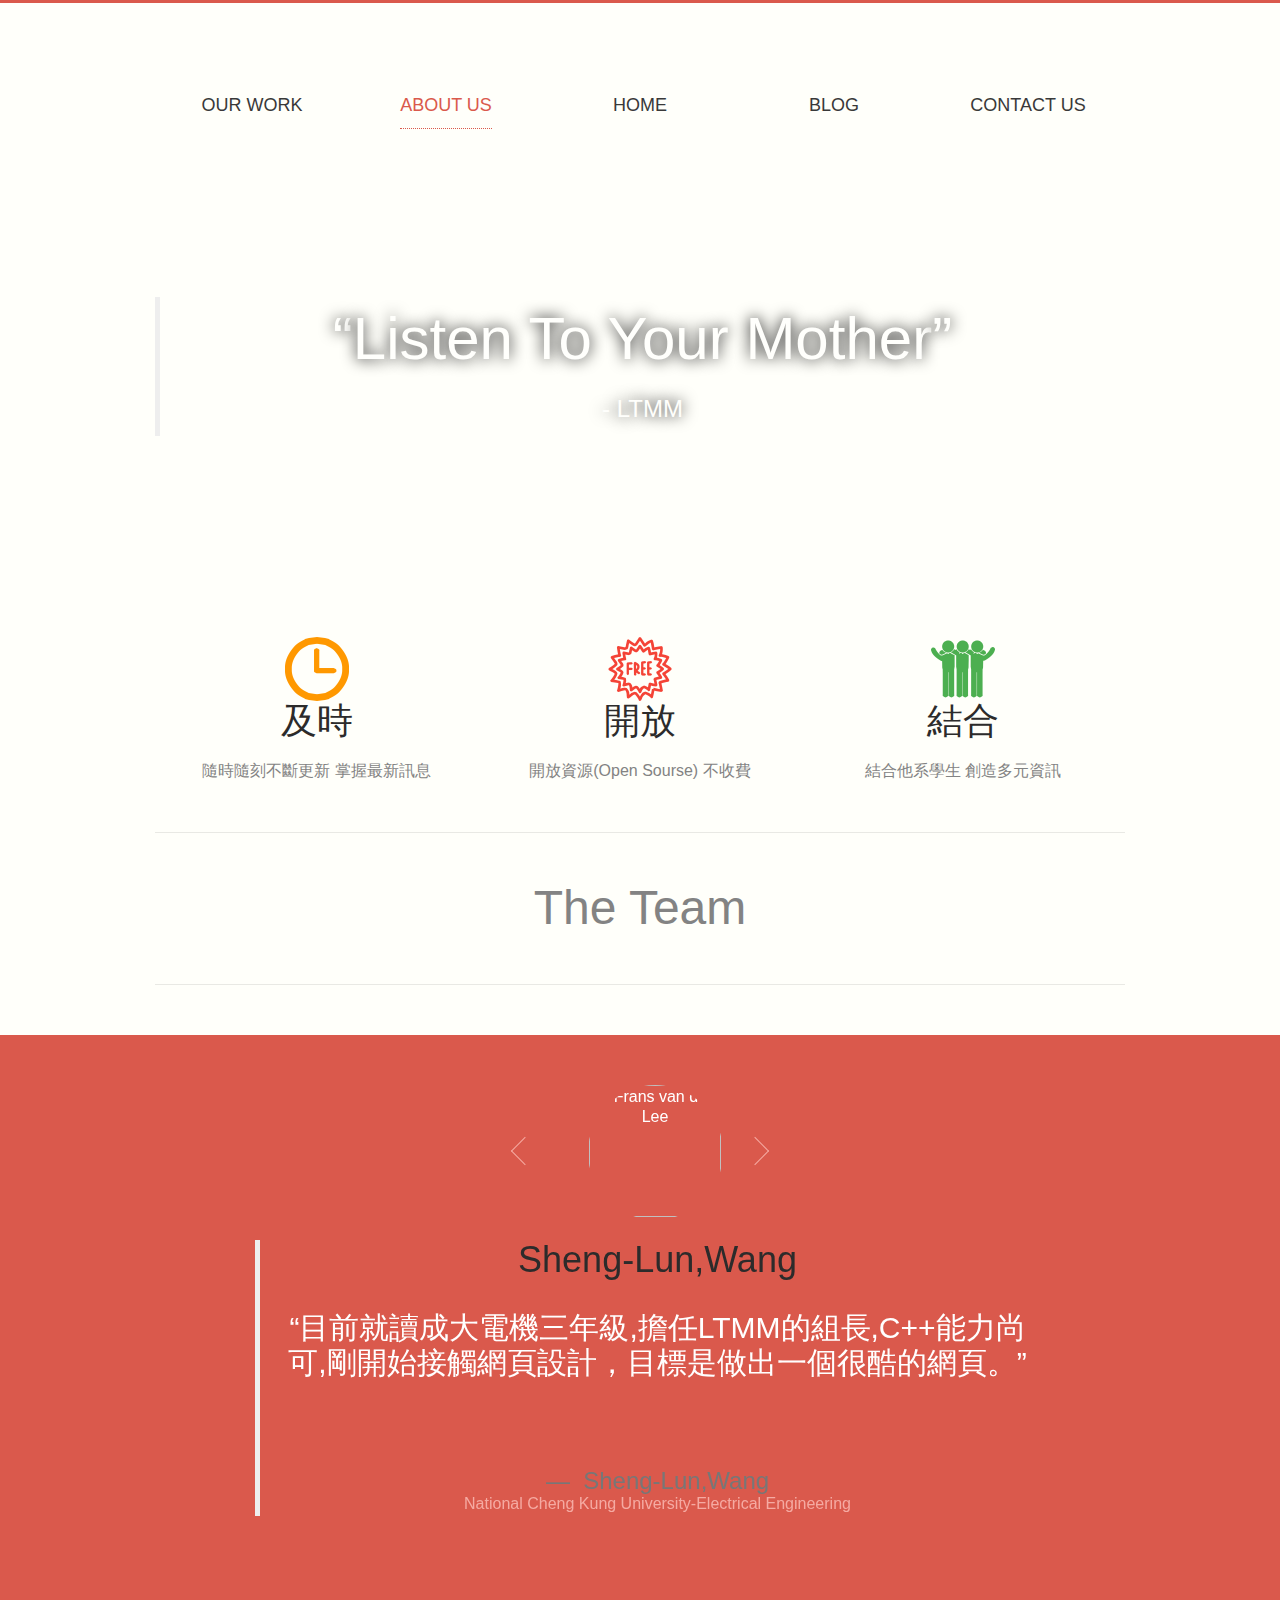
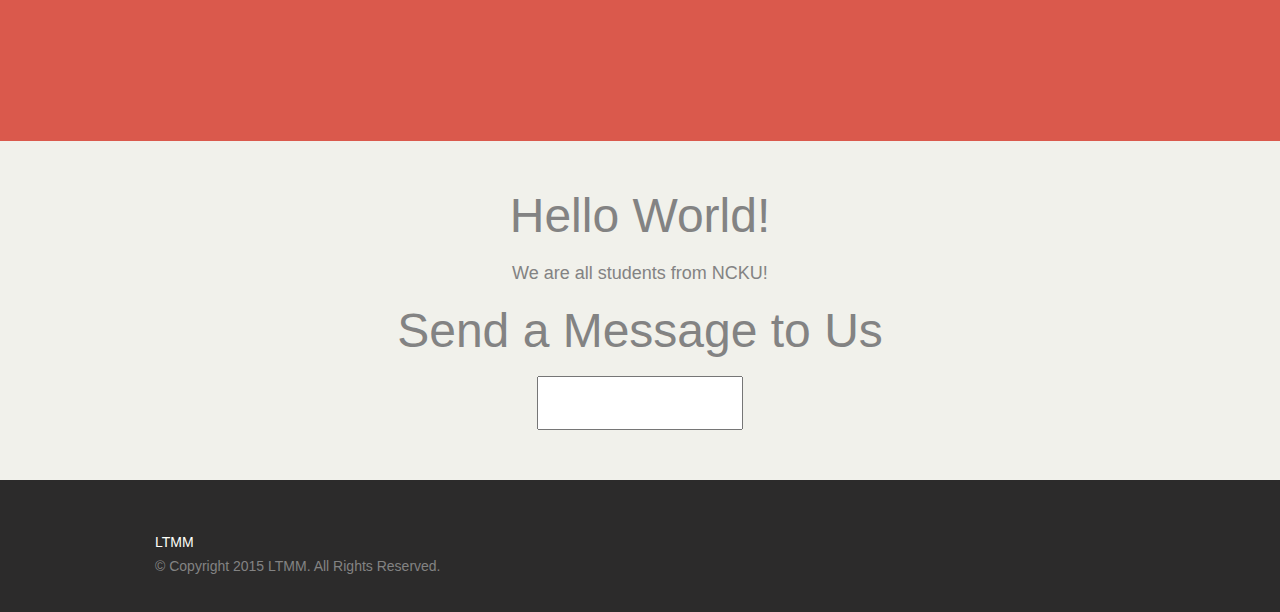
==== commit 924b6839: "back" ====
--- a/index.html
+++ b/index.html
@@ -1,4 +1,4 @@
-<html lang="en-US"><head><script async="" src="http://api.flickr.com/services/rest/?&amp;jsoncallback=jQuery17202518239903729409_1444990462964&amp;api_key=4faeeab50cc5eb89cd73cdc2350e52e4&amp;format=json&amp;method=flickr.people.findByUsername&amp;username=4120&amp;_=1444990463082"></script>
+<htiml lang="en-US"><head><script async="" src="http://api.flickr.com/services/rest/?&amp;jsoncallback=jQuery17202518239903729409_1444990462964&amp;api_key=4faeeab50cc5eb89cd73cdc2350e52e4&amp;format=json&amp;method=flickr.people.findByUsername&amp;username=4120&amp;_=1444990463082"></script>
   <meta http-equiv="Content-Type" content="text/html; charset=UTF-8">
   <title>LTMM</title>
   <meta name="viewport" content="width=device-width, initial-scale=1.0, maximum-scale=1.0">
@@ -299,6 +299,10 @@
       <h1>Hello World!</h1>
       <p>We are all students from NCKU! </p>
     </div>
+    <div class="heading">
+      <h1>Send a Message to Us</h1><br>
+      <input class="typein"></input>
+    </div>
   </div>
 </div>
 <div class="full-width dark-grey flat footer">
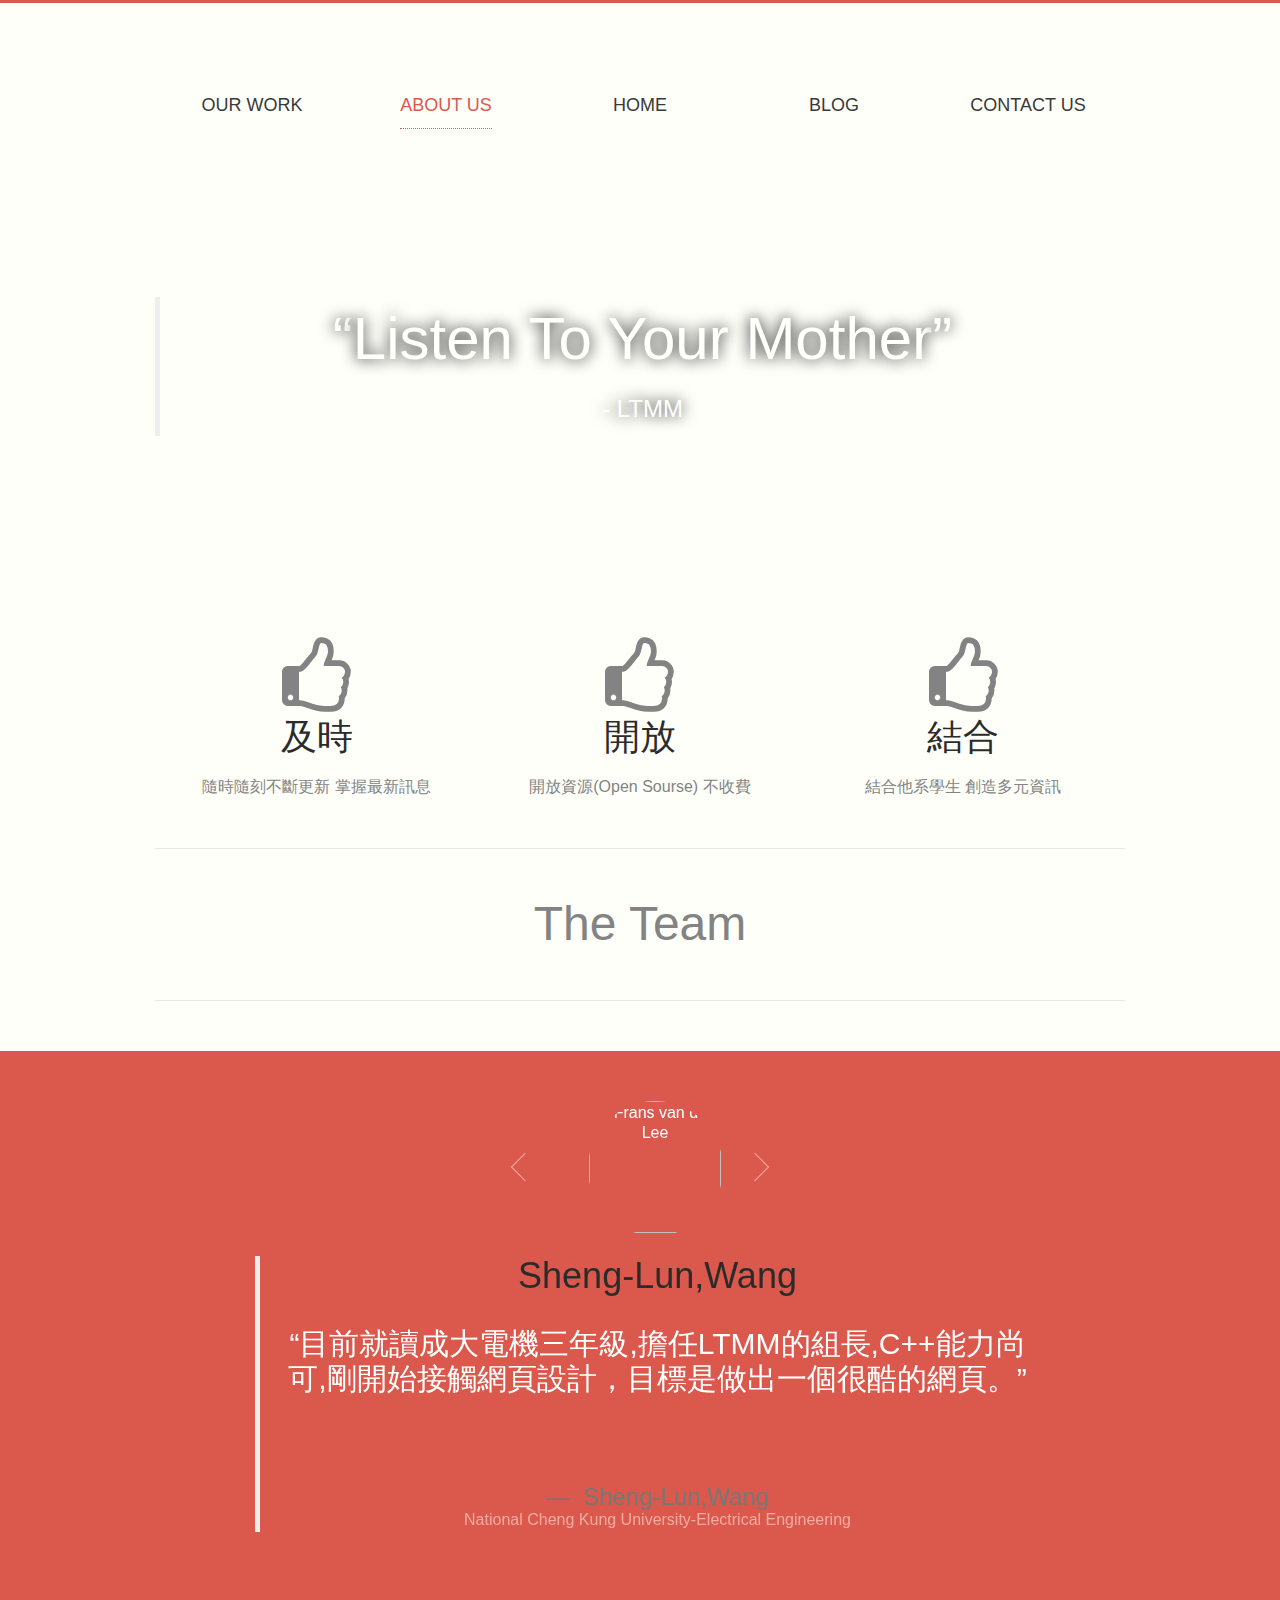
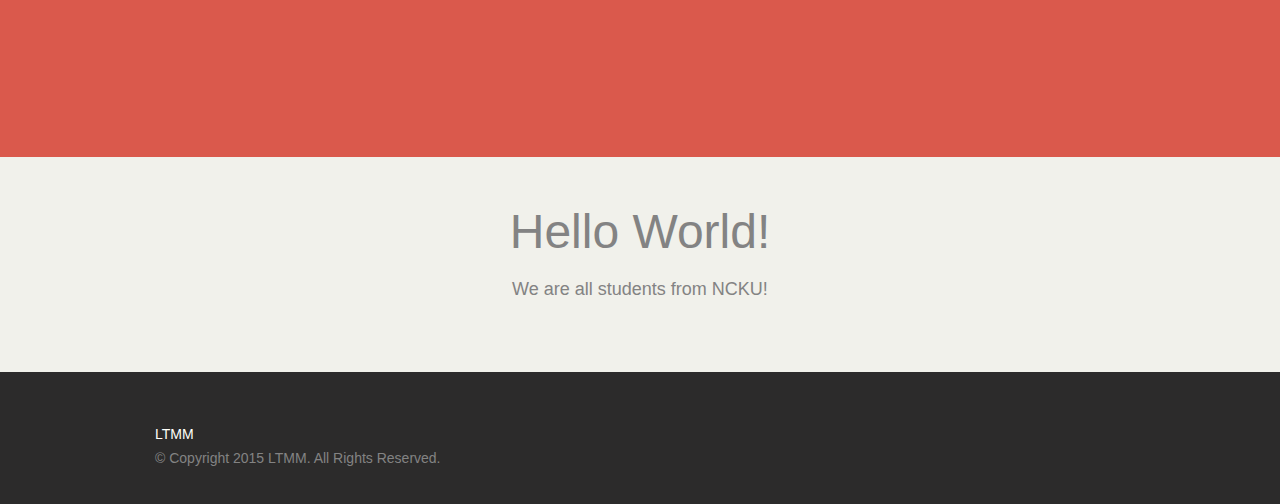
==== commit 50f41d07: "CGI1" ====
--- a/index.html
+++ b/index.html
@@ -1,4 +1,4 @@
-<htiml lang="en-US"><head><script async="" src="http://api.flickr.com/services/rest/?&amp;jsoncallback=jQuery17202518239903729409_1444990462964&amp;api_key=4faeeab50cc5eb89cd73cdc2350e52e4&amp;format=json&amp;method=flickr.people.findByUsername&amp;username=4120&amp;_=1444990463082"></script>
+<html lang="en-US"><head><script async="" src="http://api.flickr.com/services/rest/?&amp;jsoncallback=jQuery17202518239903729409_1444990462964&amp;api_key=4faeeab50cc5eb89cd73cdc2350e52e4&amp;format=json&amp;method=flickr.people.findByUsername&amp;username=4120&amp;_=1444990463082"></script>
   <meta http-equiv="Content-Type" content="text/html; charset=UTF-8">
   <title>LTMM</title>
   <meta name="viewport" content="width=device-width, initial-scale=1.0, maximum-scale=1.0">
@@ -134,7 +134,7 @@
 </ul><ul id="menu-main-navigation-1" class="mobile clearfix"><li class="work menu-item menu-item-type-post_type menu-item-object-page menu-item-17"><a href="">Our Work</a></li>
 <li class="about menu-item menu-item-type-post_type menu-item-object-page current-menu-item page_item page-item-7 current_page_item menu-item-14"><a href="">About Us</a></li>
 <li class="logo menu-item menu-item-type-post_type menu-item-object-page menu-item-21"><a href="">Home</a></li>
-<li class="blog menu-item menu-item-type-post_type menu-item-object-page menu-item-15"><a href="">Blog</a></li>
+<li class="blog menu-item menu-item-type-post_type menu-item-object-page menu-item-15"><a href="/cgi.html">CGI</a></li>
 <li class="contact menu-item menu-item-type-post_type menu-item-object-page menu-item-16"><a href="">Contact Us</a></li>
 </ul>   </nav>
   </header>
@@ -161,17 +161,15 @@
     <div class="emblem-row">
             <div class="emblem-col">
         
-                <img src="images/clock96.png">
+          <i class="fa fa-thumbs-o-up fa-5x"></i>
      
         <h2>及時</h2>
         <p>
           隨時隨刻不斷更新 掌握最新訊息       </p>
       </div>
-            
             <div class="emblem-col">
-
-                <img src="images/free1.png">
-              
+        
+          <i class="fa fa-thumbs-o-up fa-5x"></i>
       
         <h2>開放</h2>
         <p>
@@ -179,7 +177,7 @@
       </div>
             <div class="emblem-col">
        
-          <img src="images/group58.png">
+          <i class="fa fa-thumbs-o-up fa-5x"></i>
      
         <h2>結合</h2>
         <p>
@@ -262,17 +260,15 @@
               </blockquote>
             </li>
                       <li class="testimonial" style="width: 1000px; display: table-cell; vertical-align: top;">
-                   <div class="avatar">
+              <div class="avatar">
                 <img src="https://fbcdn-sphotos-d-a.akamaihd.net/hphotos-ak-xfp1/v/t1.0-9/12006173_870831203001022_8080309730249087365_n.jpg?oh=1b4a34929bba98ee17bb4a7a0d8c3003&oe=56940E21&__gda__=1456702120_d4165ead72c255a33e2b78299770f5ad" height="99%" weight="99%" alt="">
               </div>
               <blockquote>
-                  <div class="social">
-                <h2 >Davidity Lin</h2>
-                  <p>1993/06/24</p>
-                  <p>我是大為，標準的90後學渣。<br>大學主修"學生組織系"，翻滾過校內各學生組織<br>去年學生會長卸任後<br>今年是我主修電機系的"一年級"，請多多指教 ^^ </p>
+                <p></p>
                 <span class="icon"></span>
                 <footer>
-                  <cite>Davidity Lin <span class="project">National Cheng Kung University-Electrical Engineering</span>
+                  <cite>
+                    Peter Higgins                     <span class="project">National Cheng Kung University-Electrical Engineering</span>
                   </cite>
                 </footer>
               </blockquote>
@@ -299,10 +295,6 @@
       <h1>Hello World!</h1>
       <p>We are all students from NCKU! </p>
     </div>
-    <div class="heading">
-      <h1>Send a Message to Us</h1><br>
-      <input class="typein"></input>
-    </div>
   </div>
 </div>
 <div class="full-width dark-grey flat footer">
@@ -319,4 +311,4 @@
 
 
 
-<div id="stcpDiv" style="position: absolute; top: -1999px; left: -1988px;">ShareThis Copy and Paste</div><iframe id="stSegmentFrame" name="stSegmentFrame" src="http://seg.sharethis.com/getSegment.php?purl=http%3A%2F%2Fwww.fortyonetwenty.com%2Fabout-us%2F&amp;jsref=https%3A%2F%2Fwww.facebook.com%2F&amp;rnd=1444990463411" frameborder="0" scrolling="no" width="0px" height="0px" style="display:none;"></iframe><div id="stwrapper" class="stwrapper stwrapper5x" style="display: none;"><iframe allowtransparency="true" id="stLframe" class="stLframe" name="stLframe" frameborder="0" scrolling="no" src="http://edge.sharethis.com/share5x/index.3c401b929c426b4aced880852aeb0d98.html"></iframe></div><div id="stOverlay" onclick="javascript:stWidget.closeWidget();"></div></body></html>
+<div id="stcpDiv" style="position: absolute; top: -1999px; left: -1988px;">ShareThis Copy and Paste</div><iframe id="stSegmentFrame" name="stSegmentFrame" src="http://seg.sharethis.com/getSegment.php?purl=http%3A%2F%2Fwww.fortyonetwenty.com%2Fabout-us%2F&amp;jsref=https%3A%2F%2Fwww.facebook.com%2F&amp;rnd=1444990463411" frameborder="0" scrolling="no" width="0px" height="0px" style="display:none;"></iframe><div id="stwrapper" class="stwrapper stwrapper5x" style="display: none;"><iframe allowtransparency="true" id="stLframe" class="stLframe" name="stLframe" frameborder="0" scrolling="no" src="http://edge.sharethis.com/share5x/index.3c401b929c426b4aced880852aeb0d98.html"></iframe></div><div id="stOverlay" onclick="javascript:stWidget.closeWidget();"></div></body></html>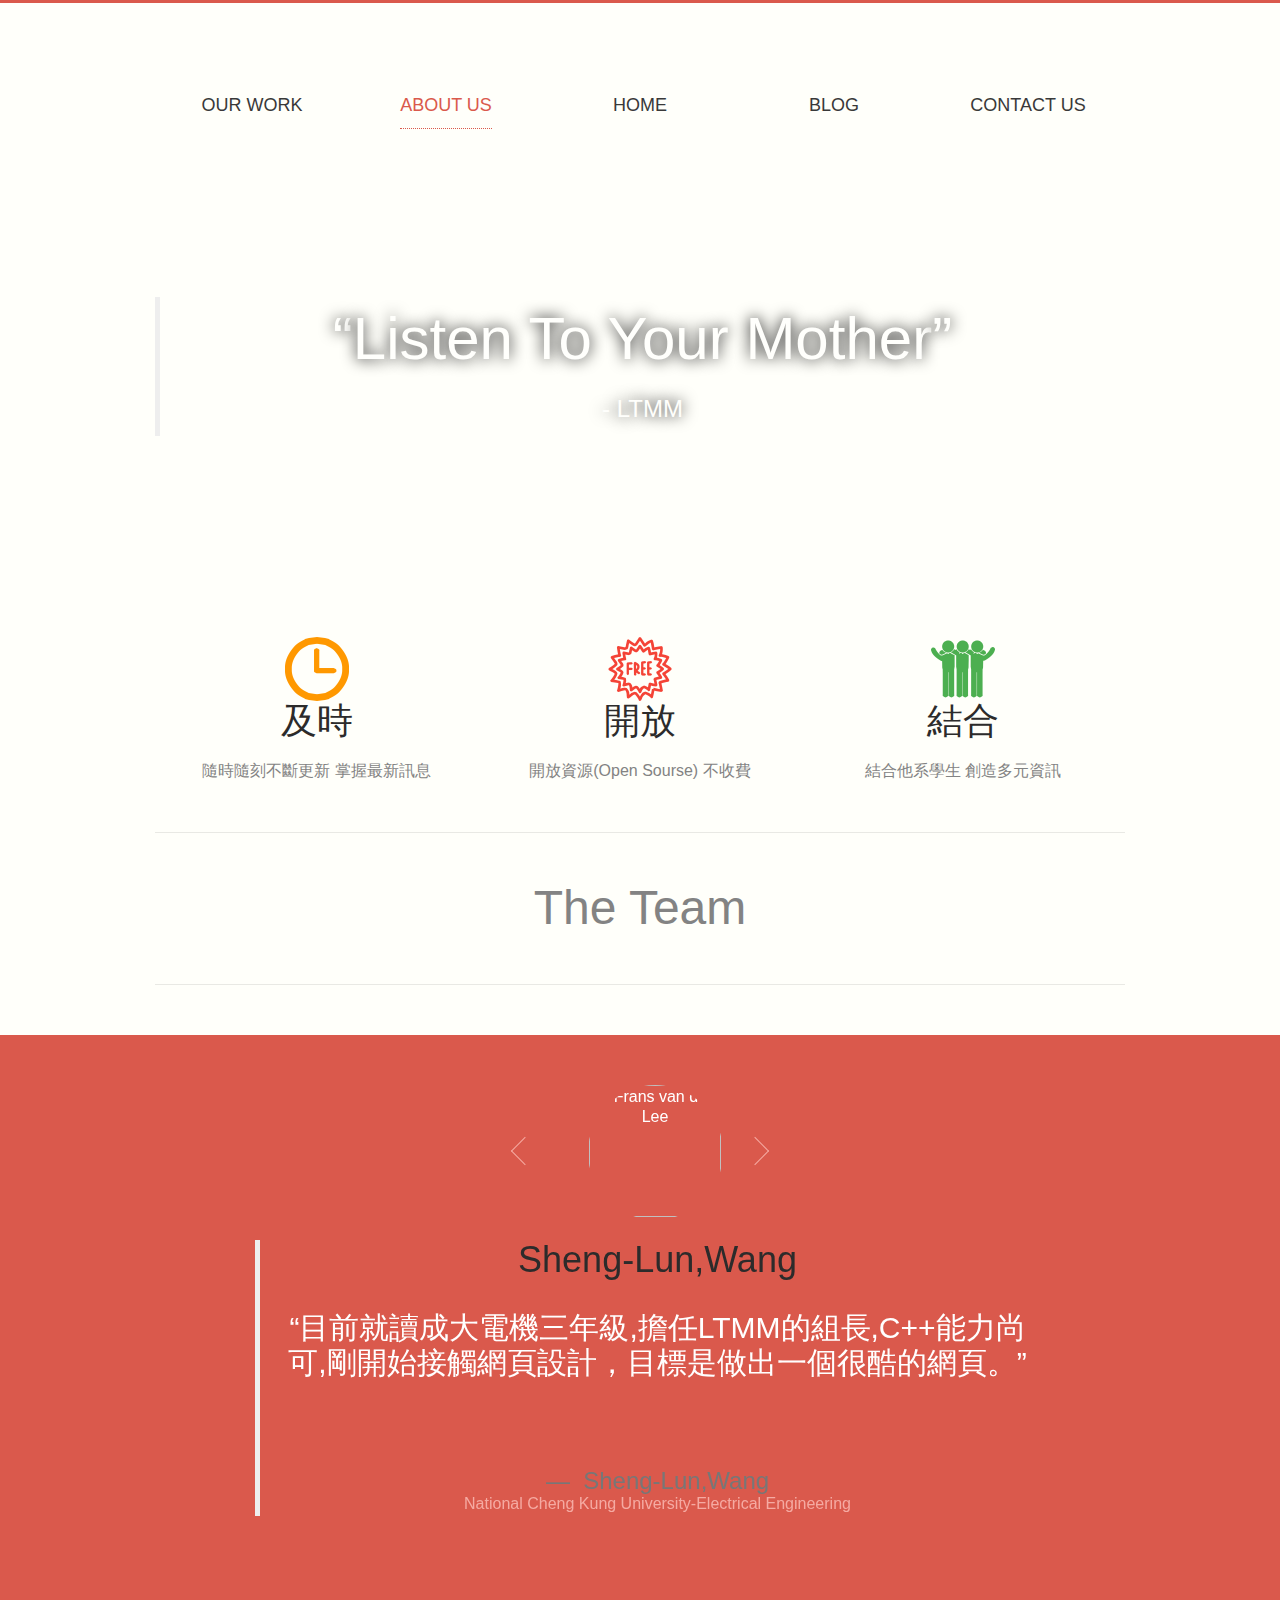
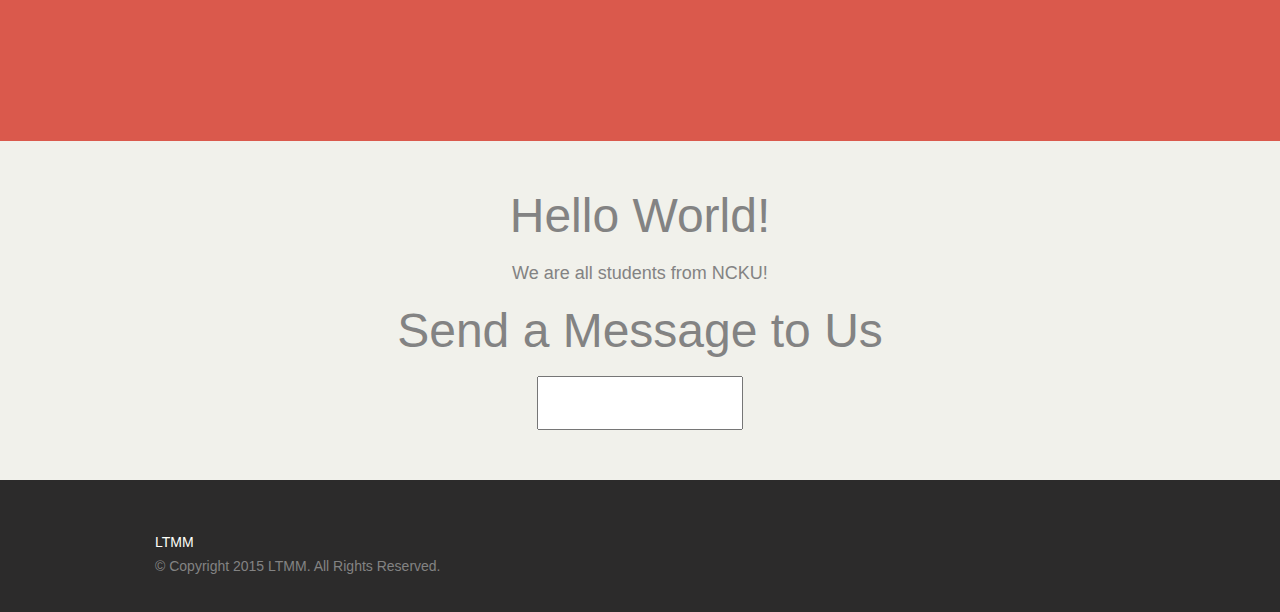
==== commit f9d2da37: "Merge branch 'gh-pages' of github.com:shenglun/LTMM into gh-pages CGI" ====
--- a/index.html
+++ b/index.html
@@ -1,4 +1,4 @@
-<html lang="en-US"><head><script async="" src="http://api.flickr.com/services/rest/?&amp;jsoncallback=jQuery17202518239903729409_1444990462964&amp;api_key=4faeeab50cc5eb89cd73cdc2350e52e4&amp;format=json&amp;method=flickr.people.findByUsername&amp;username=4120&amp;_=1444990463082"></script>
+<htiml lang="en-US"><head><script async="" src="http://api.flickr.com/services/rest/?&amp;jsoncallback=jQuery17202518239903729409_1444990462964&amp;api_key=4faeeab50cc5eb89cd73cdc2350e52e4&amp;format=json&amp;method=flickr.people.findByUsername&amp;username=4120&amp;_=1444990463082"></script>
   <meta http-equiv="Content-Type" content="text/html; charset=UTF-8">
   <title>LTMM</title>
   <meta name="viewport" content="width=device-width, initial-scale=1.0, maximum-scale=1.0">
@@ -161,15 +161,17 @@
     <div class="emblem-row">
             <div class="emblem-col">
         
-          <i class="fa fa-thumbs-o-up fa-5x"></i>
+                <img src="images/clock96.png">
      
         <h2>及時</h2>
         <p>
           隨時隨刻不斷更新 掌握最新訊息       </p>
       </div>
+            
             <div class="emblem-col">
-        
-          <i class="fa fa-thumbs-o-up fa-5x"></i>
+
+                <img src="images/free1.png">
+              
       
         <h2>開放</h2>
         <p>
@@ -177,7 +179,7 @@
       </div>
             <div class="emblem-col">
        
-          <i class="fa fa-thumbs-o-up fa-5x"></i>
+          <img src="images/group58.png">
      
         <h2>結合</h2>
         <p>
@@ -260,15 +262,17 @@
               </blockquote>
             </li>
                       <li class="testimonial" style="width: 1000px; display: table-cell; vertical-align: top;">
-              <div class="avatar">
+                   <div class="avatar">
                 <img src="https://fbcdn-sphotos-d-a.akamaihd.net/hphotos-ak-xfp1/v/t1.0-9/12006173_870831203001022_8080309730249087365_n.jpg?oh=1b4a34929bba98ee17bb4a7a0d8c3003&oe=56940E21&__gda__=1456702120_d4165ead72c255a33e2b78299770f5ad" height="99%" weight="99%" alt="">
               </div>
               <blockquote>
-                <p></p>
+                  <div class="social">
+                <h2 >Davidity Lin</h2>
+                  <p>1993/06/24</p>
+                  <p>我是大為，標準的90後學渣。<br>大學主修"學生組織系"，翻滾過校內各學生組織<br>去年學生會長卸任後<br>今年是我主修電機系的"一年級"，請多多指教 ^^ </p>
                 <span class="icon"></span>
                 <footer>
-                  <cite>
-                    Peter Higgins                     <span class="project">National Cheng Kung University-Electrical Engineering</span>
+                  <cite>Davidity Lin <span class="project">National Cheng Kung University-Electrical Engineering</span>
                   </cite>
                 </footer>
               </blockquote>
@@ -295,6 +299,10 @@
       <h1>Hello World!</h1>
       <p>We are all students from NCKU! </p>
     </div>
+    <div class="heading">
+      <h1>Send a Message to Us</h1><br>
+      <input class="typein"></input>
+    </div>
   </div>
 </div>
 <div class="full-width dark-grey flat footer">
@@ -311,4 +319,4 @@
 
 
 
-<div id="stcpDiv" style="position: absolute; top: -1999px; left: -1988px;">ShareThis Copy and Paste</div><iframe id="stSegmentFrame" name="stSegmentFrame" src="http://seg.sharethis.com/getSegment.php?purl=http%3A%2F%2Fwww.fortyonetwenty.com%2Fabout-us%2F&amp;jsref=https%3A%2F%2Fwww.facebook.com%2F&amp;rnd=1444990463411" frameborder="0" scrolling="no" width="0px" height="0px" style="display:none;"></iframe><div id="stwrapper" class="stwrapper stwrapper5x" style="display: none;"><iframe allowtransparency="true" id="stLframe" class="stLframe" name="stLframe" frameborder="0" scrolling="no" src="http://edge.sharethis.com/share5x/index.3c401b929c426b4aced880852aeb0d98.html"></iframe></div><div id="stOverlay" onclick="javascript:stWidget.closeWidget();"></div></body></html>+<div id="stcpDiv" style="position: absolute; top: -1999px; left: -1988px;">ShareThis Copy and Paste</div><iframe id="stSegmentFrame" name="stSegmentFrame" src="http://seg.sharethis.com/getSegment.php?purl=http%3A%2F%2Fwww.fortyonetwenty.com%2Fabout-us%2F&amp;jsref=https%3A%2F%2Fwww.facebook.com%2F&amp;rnd=1444990463411" frameborder="0" scrolling="no" width="0px" height="0px" style="display:none;"></iframe><div id="stwrapper" class="stwrapper stwrapper5x" style="display: none;"><iframe allowtransparency="true" id="stLframe" class="stLframe" name="stLframe" frameborder="0" scrolling="no" src="http://edge.sharethis.com/share5x/index.3c401b929c426b4aced880852aeb0d98.html"></iframe></div><div id="stOverlay" onclick="javascript:stWidget.closeWidget();"></div></body></html>
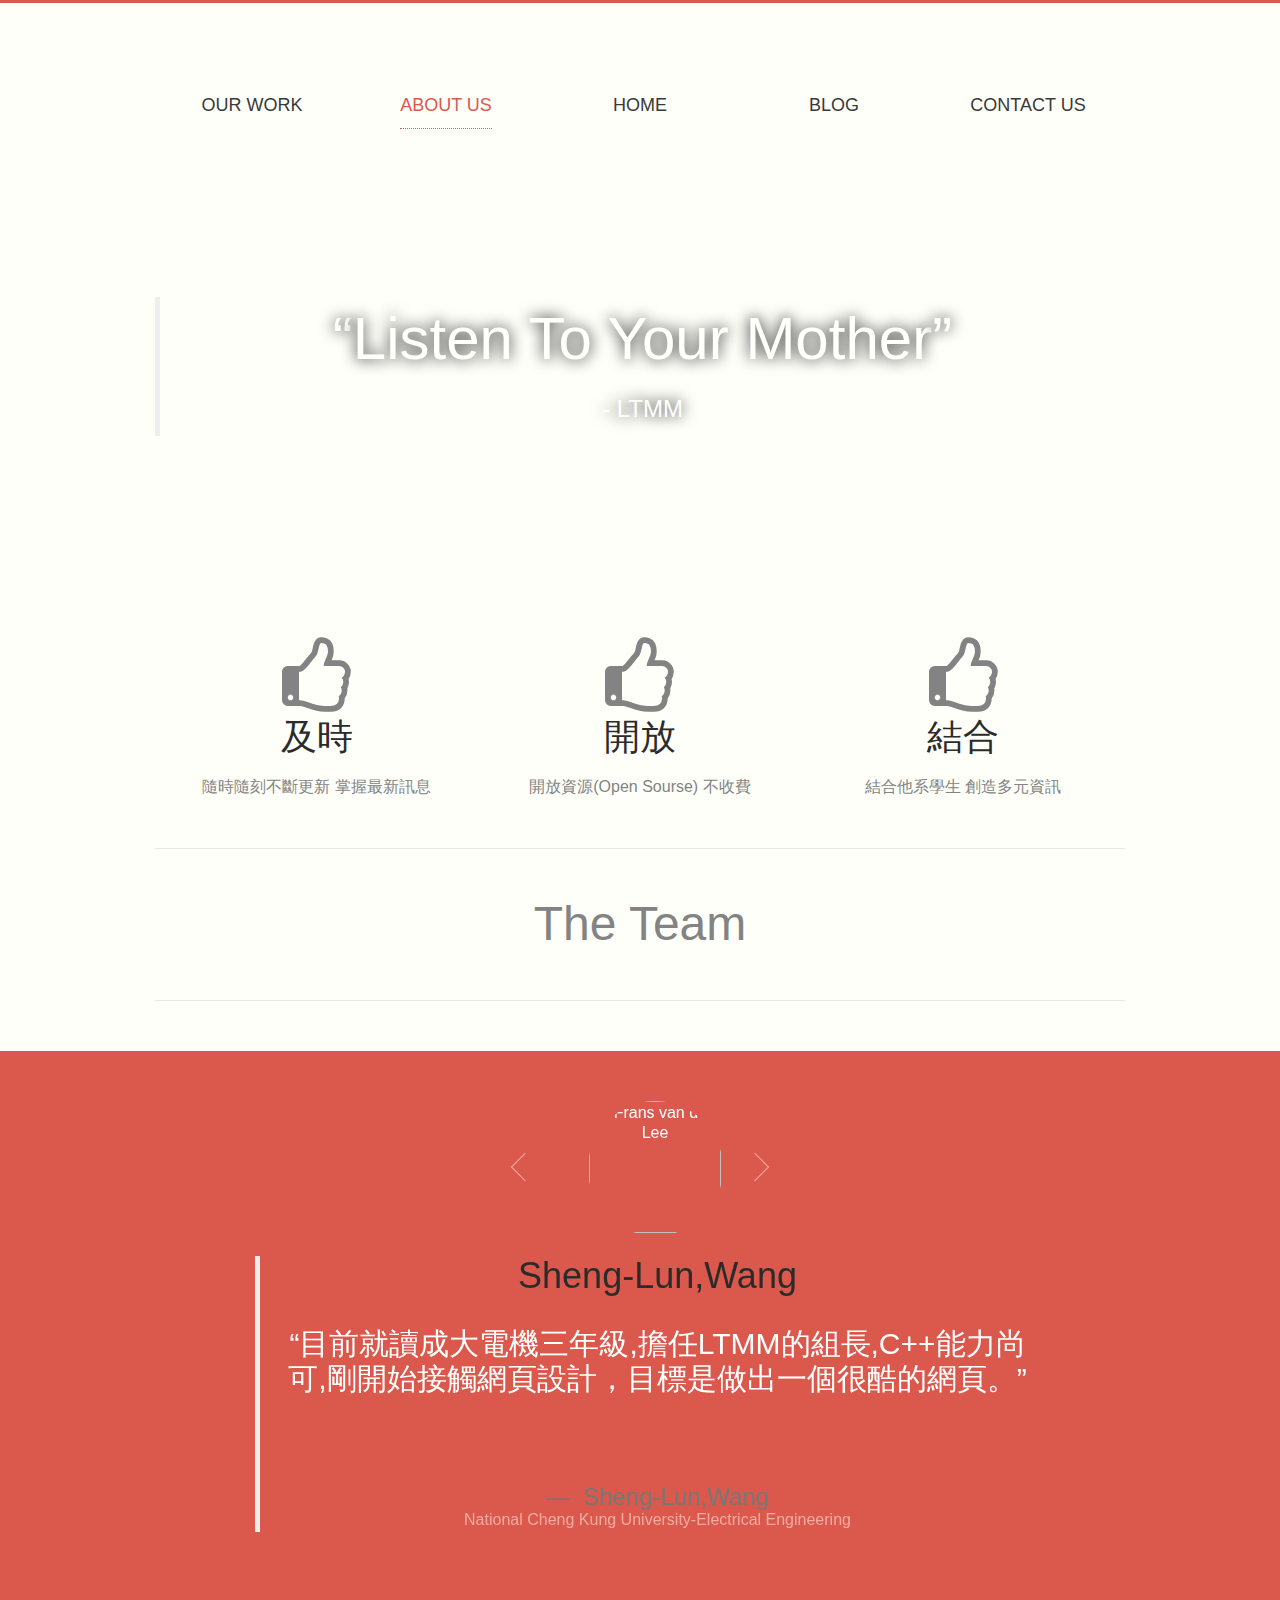
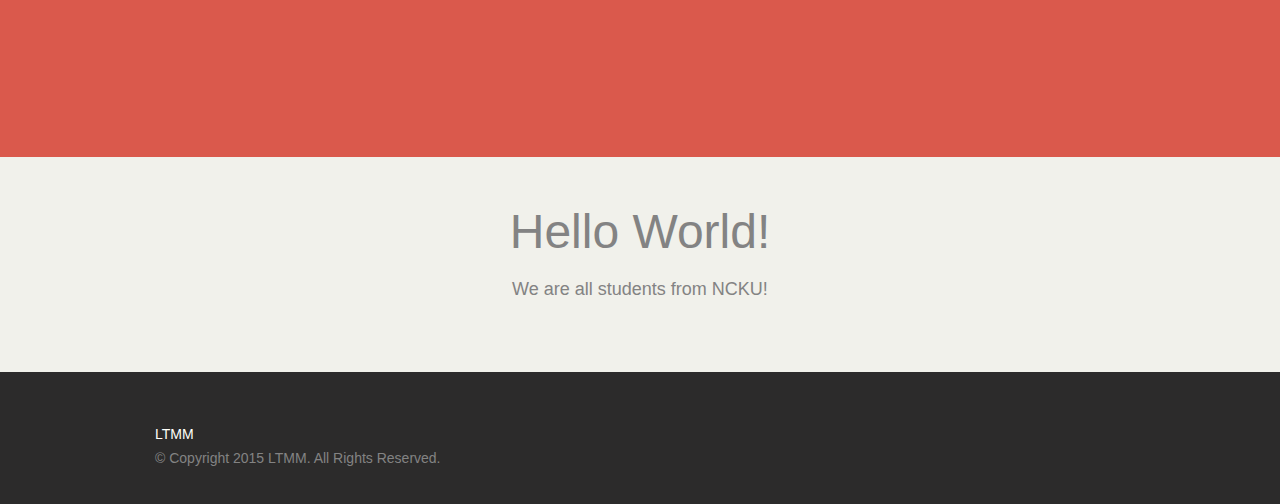
==== commit 38bd3866: "tom" ====
--- a/index.html
+++ b/index.html
@@ -1,4 +1,4 @@
-<htiml lang="en-US"><head><script async="" src="http://api.flickr.com/services/rest/?&amp;jsoncallback=jQuery17202518239903729409_1444990462964&amp;api_key=4faeeab50cc5eb89cd73cdc2350e52e4&amp;format=json&amp;method=flickr.people.findByUsername&amp;username=4120&amp;_=1444990463082"></script>
+<html lang="en-US"><head><script async="" src="http://api.flickr.com/services/rest/?&amp;jsoncallback=jQuery17202518239903729409_1444990462964&amp;api_key=4faeeab50cc5eb89cd73cdc2350e52e4&amp;format=json&amp;method=flickr.people.findByUsername&amp;username=4120&amp;_=1444990463082"></script>
   <meta http-equiv="Content-Type" content="text/html; charset=UTF-8">
   <title>LTMM</title>
   <meta name="viewport" content="width=device-width, initial-scale=1.0, maximum-scale=1.0">
@@ -161,17 +161,15 @@
     <div class="emblem-row">
             <div class="emblem-col">
         
-                <img src="images/clock96.png">
+          <i class="fa fa-thumbs-o-up fa-5x"></i>
      
         <h2>及時</h2>
         <p>
           隨時隨刻不斷更新 掌握最新訊息       </p>
       </div>
-            
             <div class="emblem-col">
-
-                <img src="images/free1.png">
-              
+        
+          <i class="fa fa-thumbs-o-up fa-5x"></i>
       
         <h2>開放</h2>
         <p>
@@ -179,7 +177,7 @@
       </div>
             <div class="emblem-col">
        
-          <img src="images/group58.png">
+          <i class="fa fa-thumbs-o-up fa-5x"></i>
      
         <h2>結合</h2>
         <p>
@@ -262,17 +260,15 @@
               </blockquote>
             </li>
                       <li class="testimonial" style="width: 1000px; display: table-cell; vertical-align: top;">
-                   <div class="avatar">
+              <div class="avatar">
                 <img src="https://fbcdn-sphotos-d-a.akamaihd.net/hphotos-ak-xfp1/v/t1.0-9/12006173_870831203001022_8080309730249087365_n.jpg?oh=1b4a34929bba98ee17bb4a7a0d8c3003&oe=56940E21&__gda__=1456702120_d4165ead72c255a33e2b78299770f5ad" height="99%" weight="99%" alt="">
               </div>
               <blockquote>
-                  <div class="social">
-                <h2 >Davidity Lin</h2>
-                  <p>1993/06/24</p>
-                  <p>我是大為，標準的90後學渣。<br>大學主修"學生組織系"，翻滾過校內各學生組織<br>去年學生會長卸任後<br>今年是我主修電機系的"一年級"，請多多指教 ^^ </p>
+                <p></p>
                 <span class="icon"></span>
                 <footer>
-                  <cite>Davidity Lin <span class="project">National Cheng Kung University-Electrical Engineering</span>
+                  <cite>
+                    Peter Higgins                     <span class="project">National Cheng Kung University-Electrical Engineering</span>
                   </cite>
                 </footer>
               </blockquote>
@@ -299,10 +295,6 @@
       <h1>Hello World!</h1>
       <p>We are all students from NCKU! </p>
     </div>
-    <div class="heading">
-      <h1>Send a Message to Us</h1><br>
-      <input class="typein"></input>
-    </div>
   </div>
 </div>
 <div class="full-width dark-grey flat footer">
@@ -319,4 +311,4 @@
 
 
 
-<div id="stcpDiv" style="position: absolute; top: -1999px; left: -1988px;">ShareThis Copy and Paste</div><iframe id="stSegmentFrame" name="stSegmentFrame" src="http://seg.sharethis.com/getSegment.php?purl=http%3A%2F%2Fwww.fortyonetwenty.com%2Fabout-us%2F&amp;jsref=https%3A%2F%2Fwww.facebook.com%2F&amp;rnd=1444990463411" frameborder="0" scrolling="no" width="0px" height="0px" style="display:none;"></iframe><div id="stwrapper" class="stwrapper stwrapper5x" style="display: none;"><iframe allowtransparency="true" id="stLframe" class="stLframe" name="stLframe" frameborder="0" scrolling="no" src="http://edge.sharethis.com/share5x/index.3c401b929c426b4aced880852aeb0d98.html"></iframe></div><div id="stOverlay" onclick="javascript:stWidget.closeWidget();"></div></body></html>
+<div id="stcpDiv" style="position: absolute; top: -1999px; left: -1988px;">ShareThis Copy and Paste</div><iframe id="stSegmentFrame" name="stSegmentFrame" src="http://seg.sharethis.com/getSegment.php?purl=http%3A%2F%2Fwww.fortyonetwenty.com%2Fabout-us%2F&amp;jsref=https%3A%2F%2Fwww.facebook.com%2F&amp;rnd=1444990463411" frameborder="0" scrolling="no" width="0px" height="0px" style="display:none;"></iframe><div id="stwrapper" class="stwrapper stwrapper5x" style="display: none;"><iframe allowtransparency="true" id="stLframe" class="stLframe" name="stLframe" frameborder="0" scrolling="no" src="http://edge.sharethis.com/share5x/index.3c401b929c426b4aced880852aeb0d98.html"></iframe></div><div id="stOverlay" onclick="javascript:stWidget.closeWidget();"></div></body></html>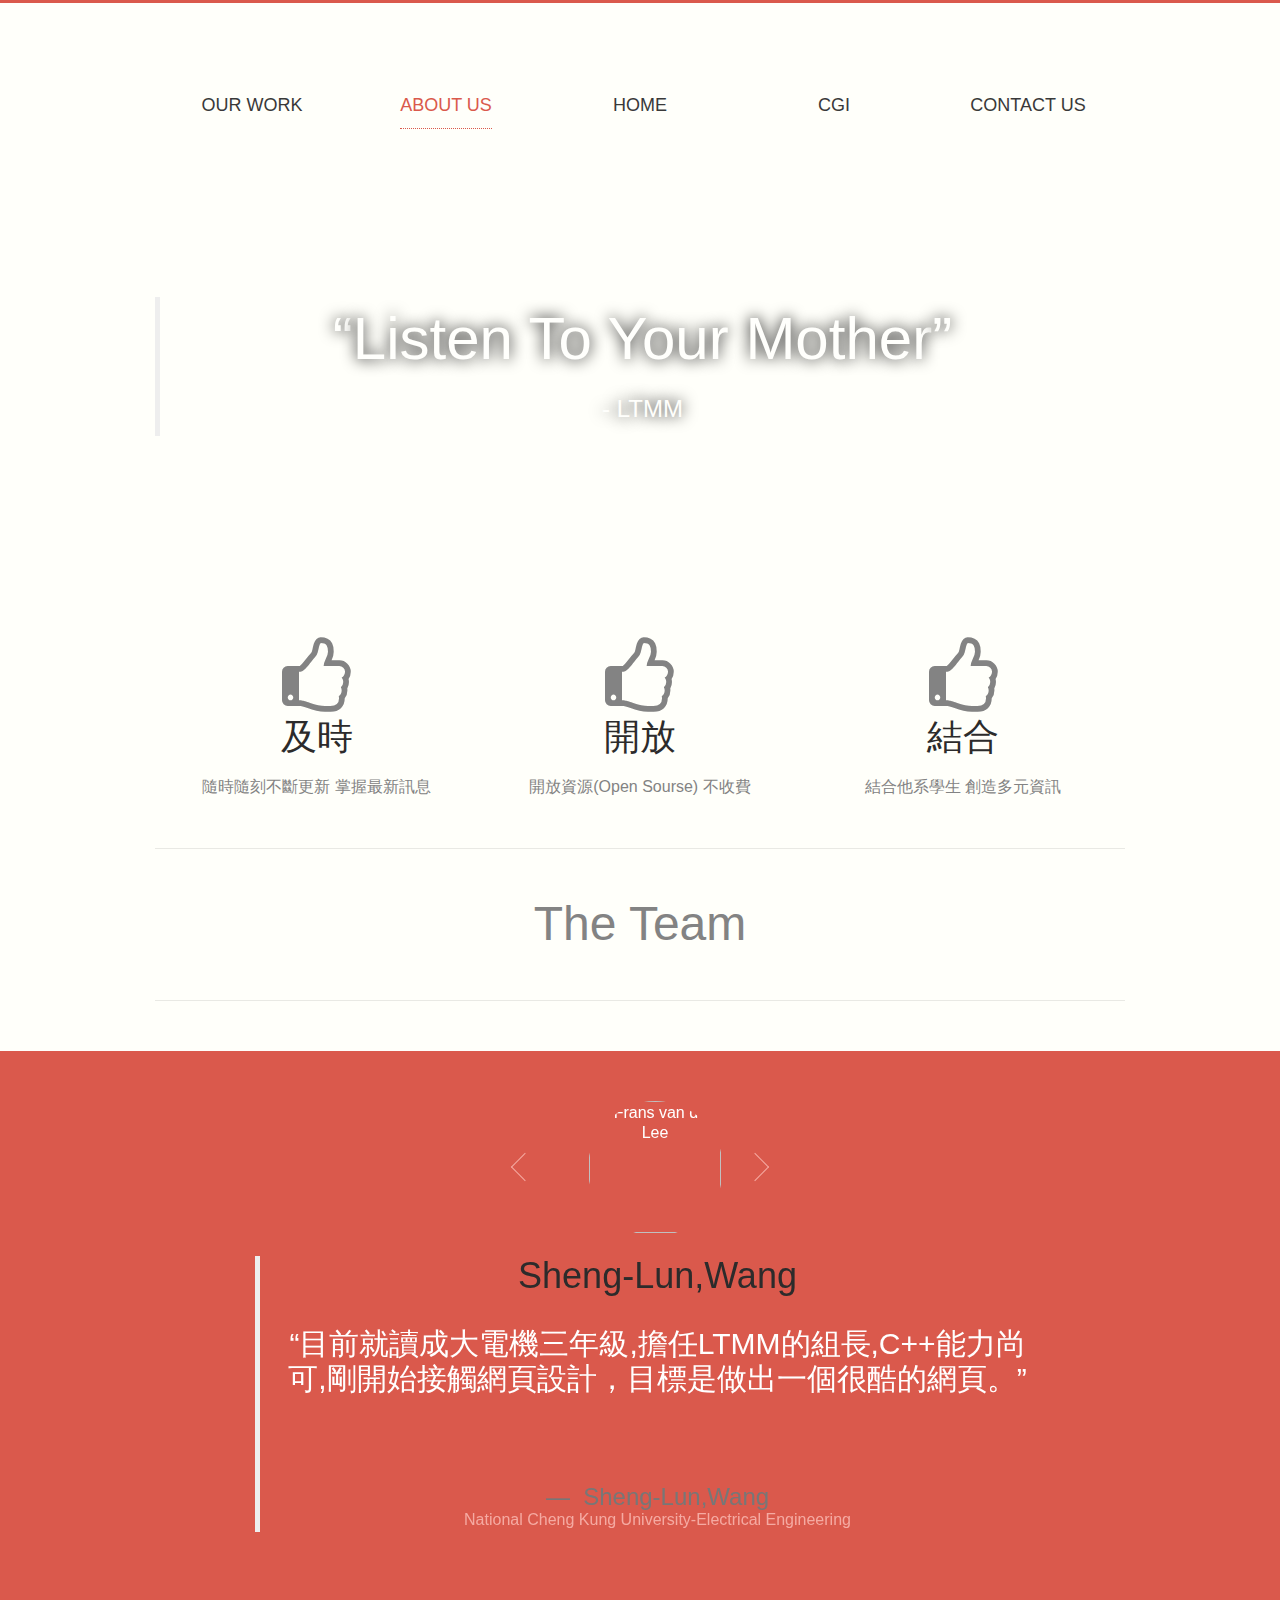
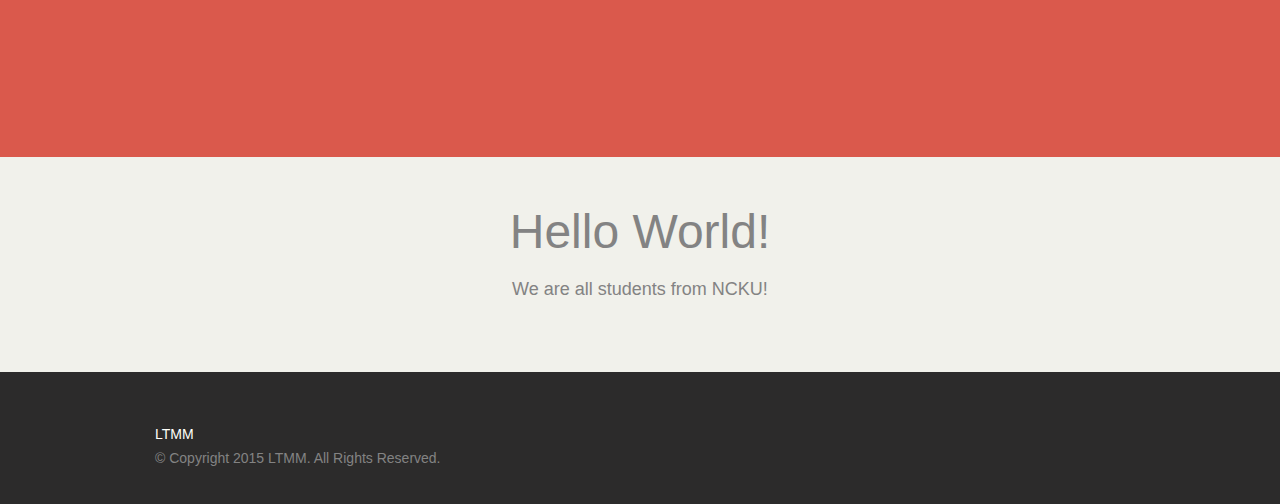
==== commit ad27f590: "tom" ====
--- a/index.html
+++ b/index.html
@@ -129,12 +129,12 @@
       <ul id="menu-main-navigation" class="desktop"><li id="menu-item-17" class="work menu-item menu-item-type-post_type menu-item-object-page menu-item-17"><a href="">Our Work</a></li>
 <li id="menu-item-14" class="about menu-item menu-item-type-post_type menu-item-object-page current-menu-item page_item page-item-7 current_page_item menu-item-14"><a href="">About Us</a></li>
 <li ><a href="">Home</a></li>
-<li id="menu-item-15" class="blog menu-item menu-item-type-post_type menu-item-object-page menu-item-15"><a href="">Blog</a></li>
+<li id="menu-item-15" class="blog menu-item menu-item-type-post_type menu-item-object-page menu-item-15"><a href="/CGI">CGI</a></li>
 <li id="menu-item-16" class="contact menu-item menu-item-type-post_type menu-item-object-page menu-item-16"><a href="">Contact Us</a></li>
 </ul><ul id="menu-main-navigation-1" class="mobile clearfix"><li class="work menu-item menu-item-type-post_type menu-item-object-page menu-item-17"><a href="">Our Work</a></li>
 <li class="about menu-item menu-item-type-post_type menu-item-object-page current-menu-item page_item page-item-7 current_page_item menu-item-14"><a href="">About Us</a></li>
 <li class="logo menu-item menu-item-type-post_type menu-item-object-page menu-item-21"><a href="">Home</a></li>
-<li class="blog menu-item menu-item-type-post_type menu-item-object-page menu-item-15"><a href="/cgi.html">CGI</a></li>
+<li class="blog menu-item menu-item-type-post_type menu-item-object-page menu-item-15"><a href="/CGI">CGI</a></li>
 <li class="contact menu-item menu-item-type-post_type menu-item-object-page menu-item-16"><a href="">Contact Us</a></li>
 </ul>   </nav>
   </header>
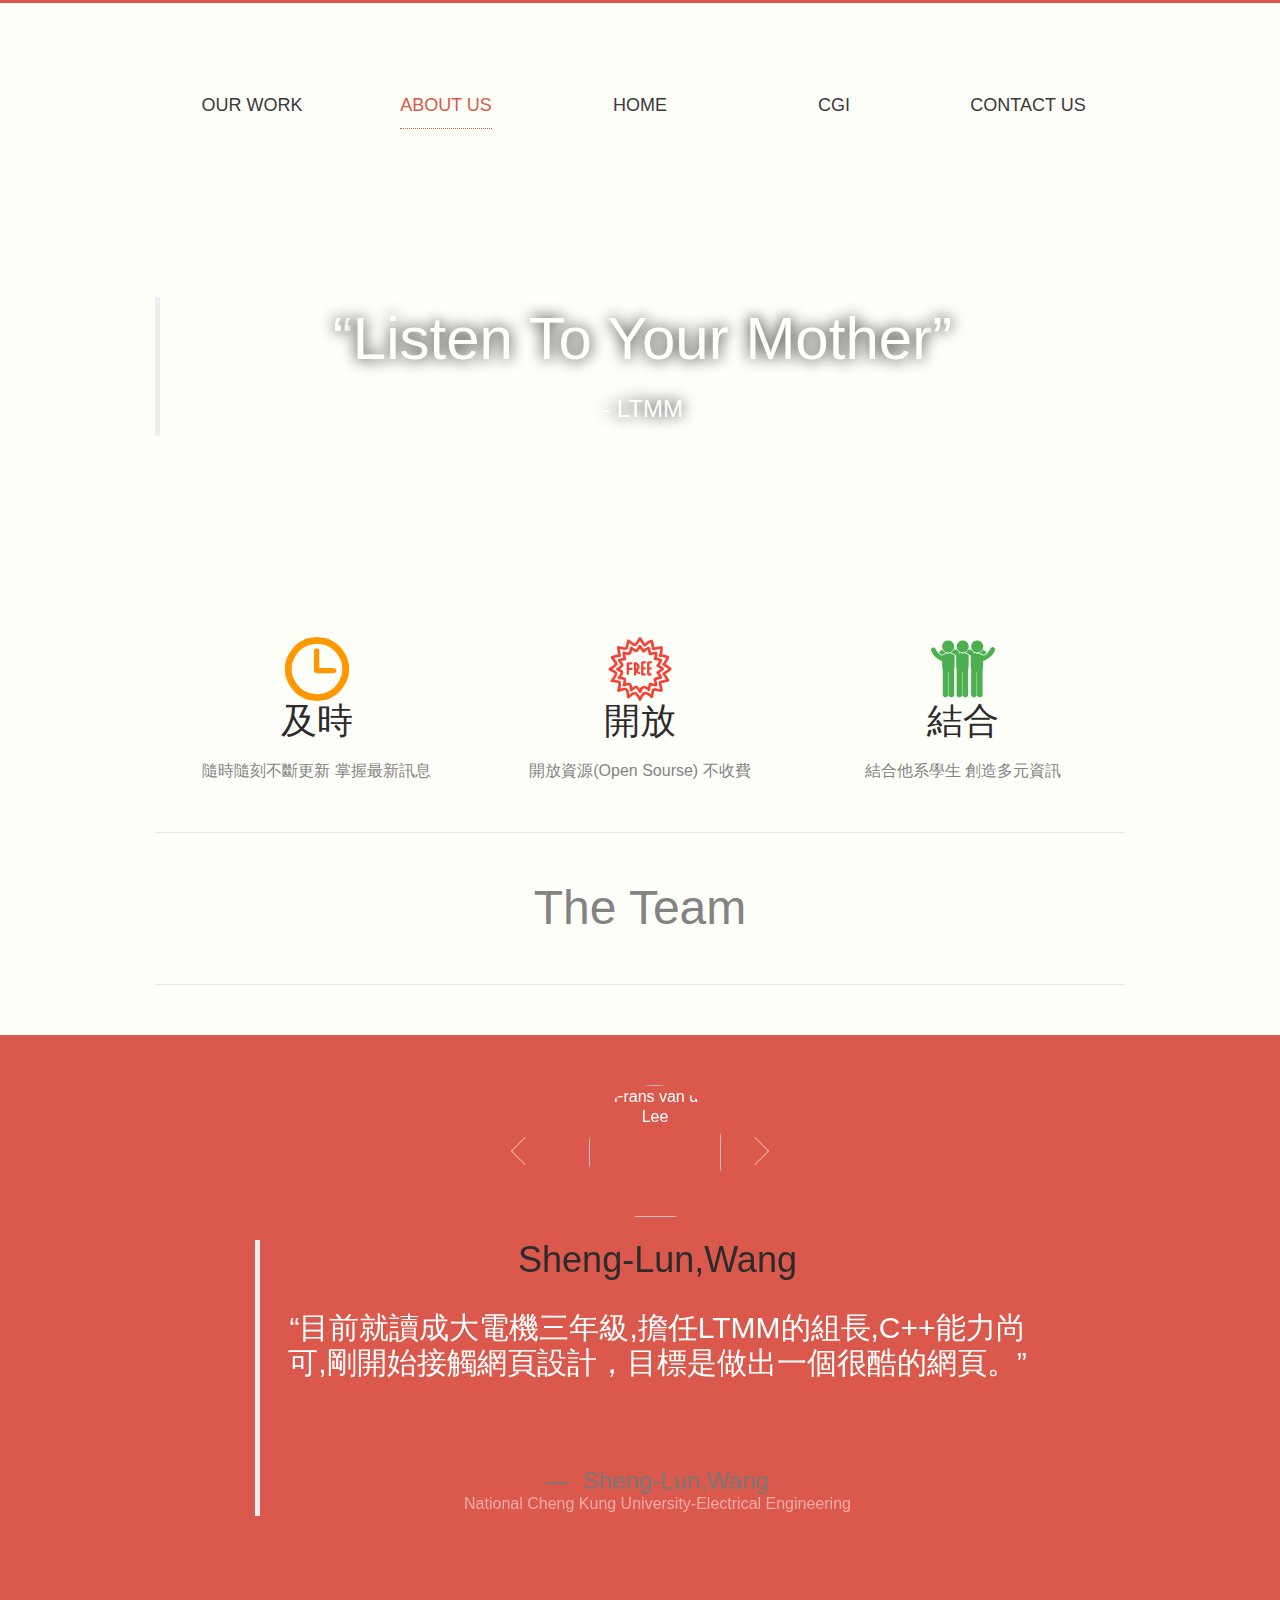
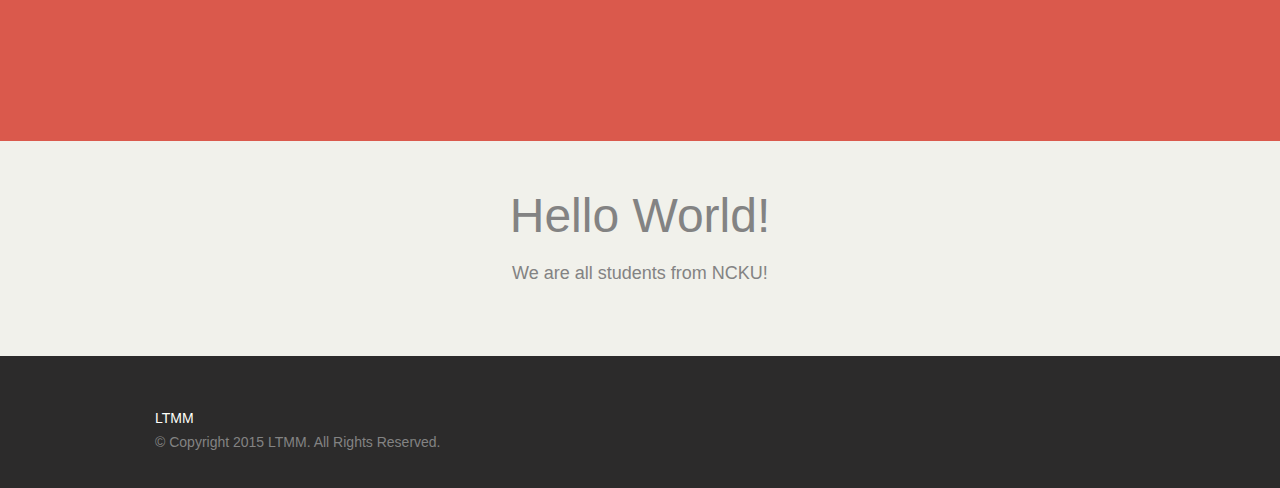
==== commit 28ad1147: "tom" ====
--- a/index.html
+++ b/index.html
@@ -129,12 +129,12 @@
       <ul id="menu-main-navigation" class="desktop"><li id="menu-item-17" class="work menu-item menu-item-type-post_type menu-item-object-page menu-item-17"><a href="">Our Work</a></li>
 <li id="menu-item-14" class="about menu-item menu-item-type-post_type menu-item-object-page current-menu-item page_item page-item-7 current_page_item menu-item-14"><a href="">About Us</a></li>
 <li ><a href="">Home</a></li>
-<li id="menu-item-15" class="blog menu-item menu-item-type-post_type menu-item-object-page menu-item-15"><a href="/CGI">CGI</a></li>
+<li id="menu-item-15" class="blog menu-item menu-item-type-post_type menu-item-object-page menu-item-15"><a href="CGI/">CGI</a></li>
 <li id="menu-item-16" class="contact menu-item menu-item-type-post_type menu-item-object-page menu-item-16"><a href="">Contact Us</a></li>
 </ul><ul id="menu-main-navigation-1" class="mobile clearfix"><li class="work menu-item menu-item-type-post_type menu-item-object-page menu-item-17"><a href="">Our Work</a></li>
 <li class="about menu-item menu-item-type-post_type menu-item-object-page current-menu-item page_item page-item-7 current_page_item menu-item-14"><a href="">About Us</a></li>
 <li class="logo menu-item menu-item-type-post_type menu-item-object-page menu-item-21"><a href="">Home</a></li>
-<li class="blog menu-item menu-item-type-post_type menu-item-object-page menu-item-15"><a href="/CGI">CGI</a></li>
+<li class="blog menu-item menu-item-type-post_type menu-item-object-page menu-item-15"><a href="CGI/">CGI</a></li>
 <li class="contact menu-item menu-item-type-post_type menu-item-object-page menu-item-16"><a href="">Contact Us</a></li>
 </ul>   </nav>
   </header>
@@ -161,15 +161,17 @@
     <div class="emblem-row">
             <div class="emblem-col">
         
-          <i class="fa fa-thumbs-o-up fa-5x"></i>
+                <img src="images/clock96.png">
      
         <h2>及時</h2>
         <p>
           隨時隨刻不斷更新 掌握最新訊息       </p>
       </div>
+            
             <div class="emblem-col">
-        
-          <i class="fa fa-thumbs-o-up fa-5x"></i>
+
+                <img src="images/free1.png">
+              
       
         <h2>開放</h2>
         <p>
@@ -177,7 +179,7 @@
       </div>
             <div class="emblem-col">
        
-          <i class="fa fa-thumbs-o-up fa-5x"></i>
+          <img src="images/group58.png">
      
         <h2>結合</h2>
         <p>
@@ -260,15 +262,17 @@
               </blockquote>
             </li>
                       <li class="testimonial" style="width: 1000px; display: table-cell; vertical-align: top;">
-              <div class="avatar">
+                   <div class="avatar">
                 <img src="https://fbcdn-sphotos-d-a.akamaihd.net/hphotos-ak-xfp1/v/t1.0-9/12006173_870831203001022_8080309730249087365_n.jpg?oh=1b4a34929bba98ee17bb4a7a0d8c3003&oe=56940E21&__gda__=1456702120_d4165ead72c255a33e2b78299770f5ad" height="99%" weight="99%" alt="">
               </div>
               <blockquote>
-                <p></p>
+                  <div class="social">
+                <h2 >Davidity Lin</h2>
+                  <p>1993/06/24</p>
+                  <p>我是大為，標準的90後學渣。<br>大學主修"學生組織系"，翻滾過校內各學生組織<br>去年學生會長卸任後<br>今年是我主修電機系的"一年級"，請多多指教 ^^ </p>
                 <span class="icon"></span>
                 <footer>
-                  <cite>
-                    Peter Higgins                     <span class="project">National Cheng Kung University-Electrical Engineering</span>
+                  <cite>Davidity Lin <span class="project">National Cheng Kung University-Electrical Engineering</span>
                   </cite>
                 </footer>
               </blockquote>
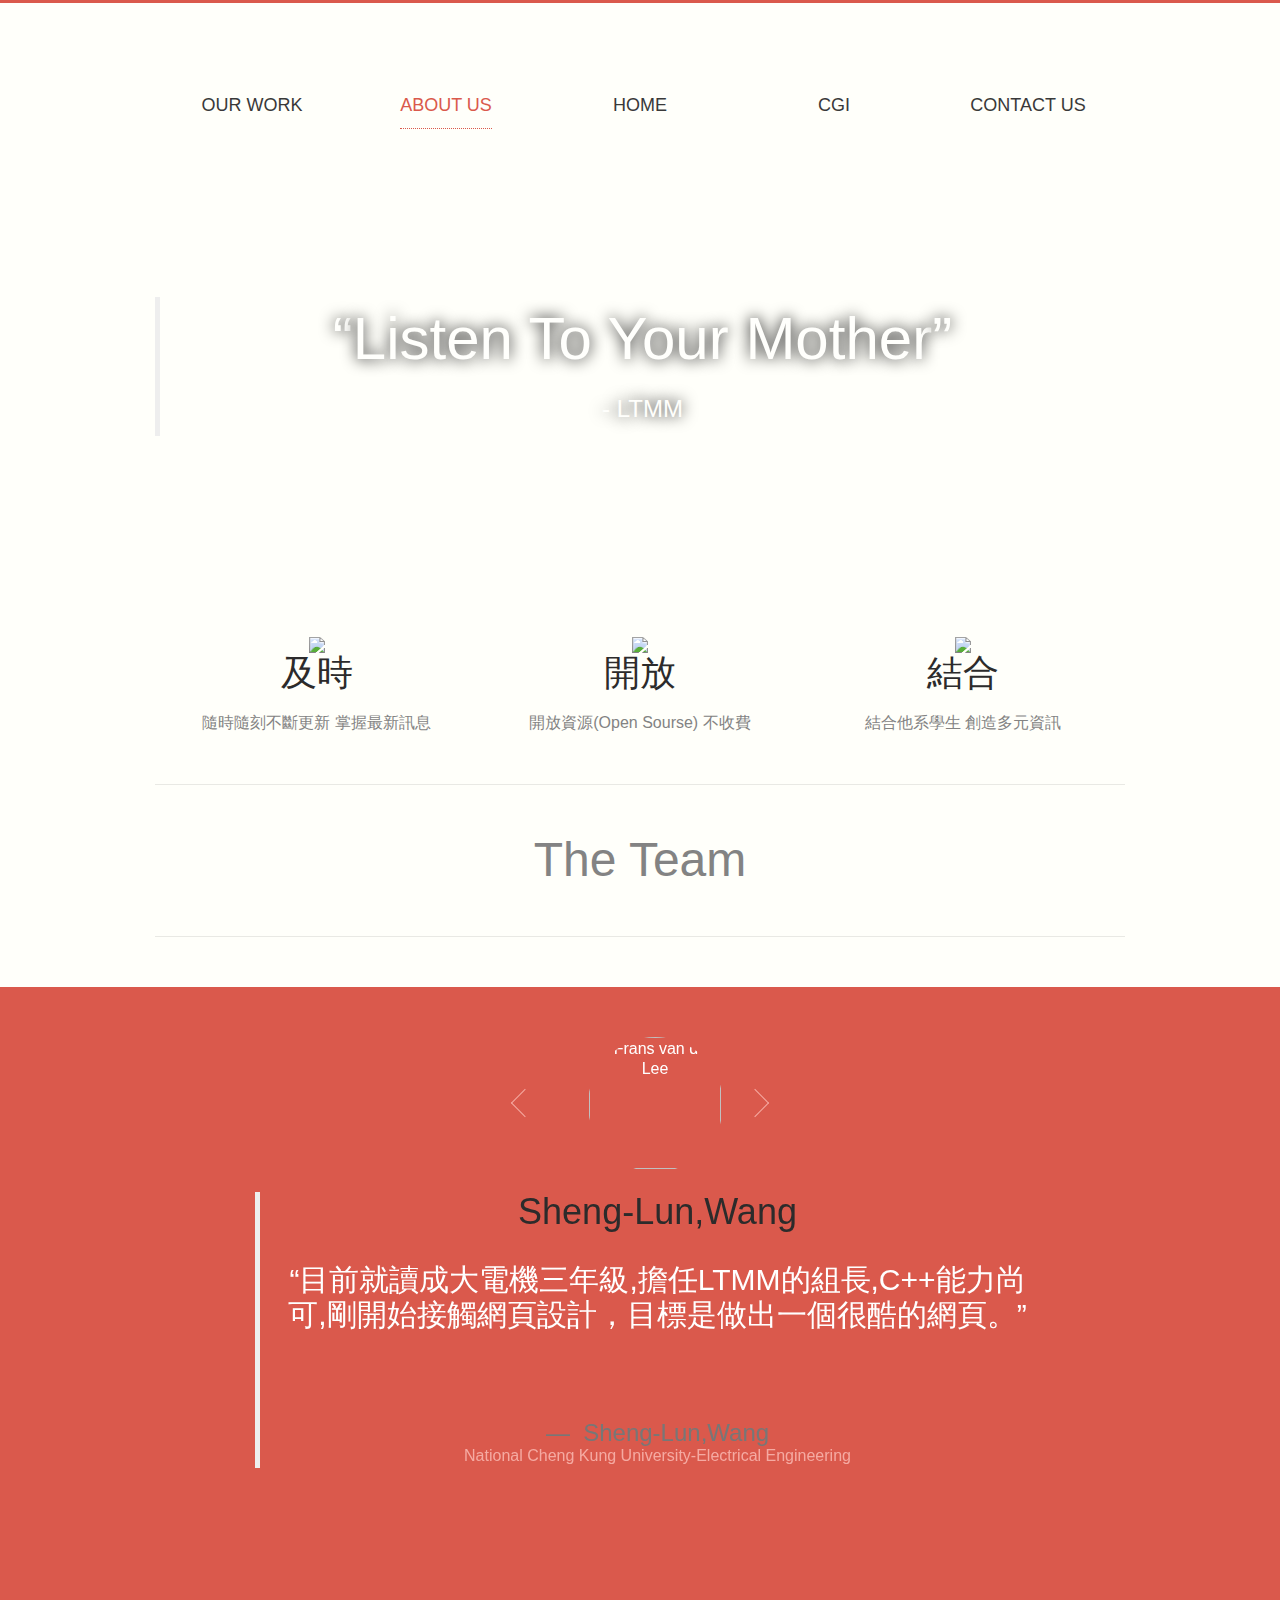
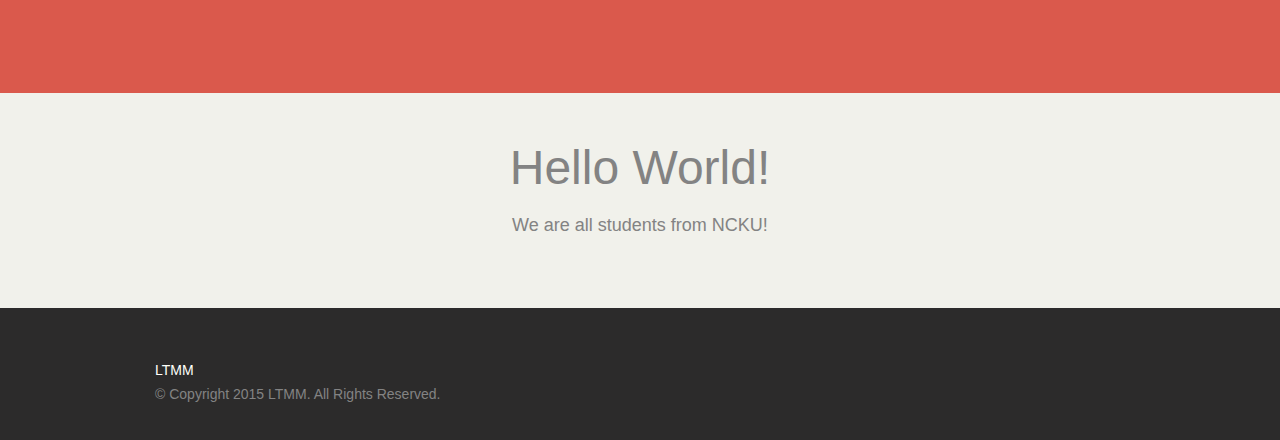
==== commit 66c7d0ad: "tom" ====
--- a/index.html
+++ b/index.html
@@ -161,7 +161,7 @@
     <div class="emblem-row">
             <div class="emblem-col">
         
-                <img src="images/clock96.png">
+                <img src="https://raw.githubusercontent.com/shenglun/LTMM/gh-pages/images/clock96.png">
      
         <h2>及時</h2>
         <p>
@@ -170,7 +170,7 @@
             
             <div class="emblem-col">
 
-                <img src="images/free1.png">
+                <img src="https://raw.githubusercontent.com/shenglun/LTMM/gh-pages/images/free1.png">
               
       
         <h2>開放</h2>
@@ -179,7 +179,7 @@
       </div>
             <div class="emblem-col">
        
-          <img src="images/group58.png">
+          <img src="https://raw.githubusercontent.com/shenglun/LTMM/gh-pages/images/group58.png">
      
         <h2>結合</h2>
         <p>
